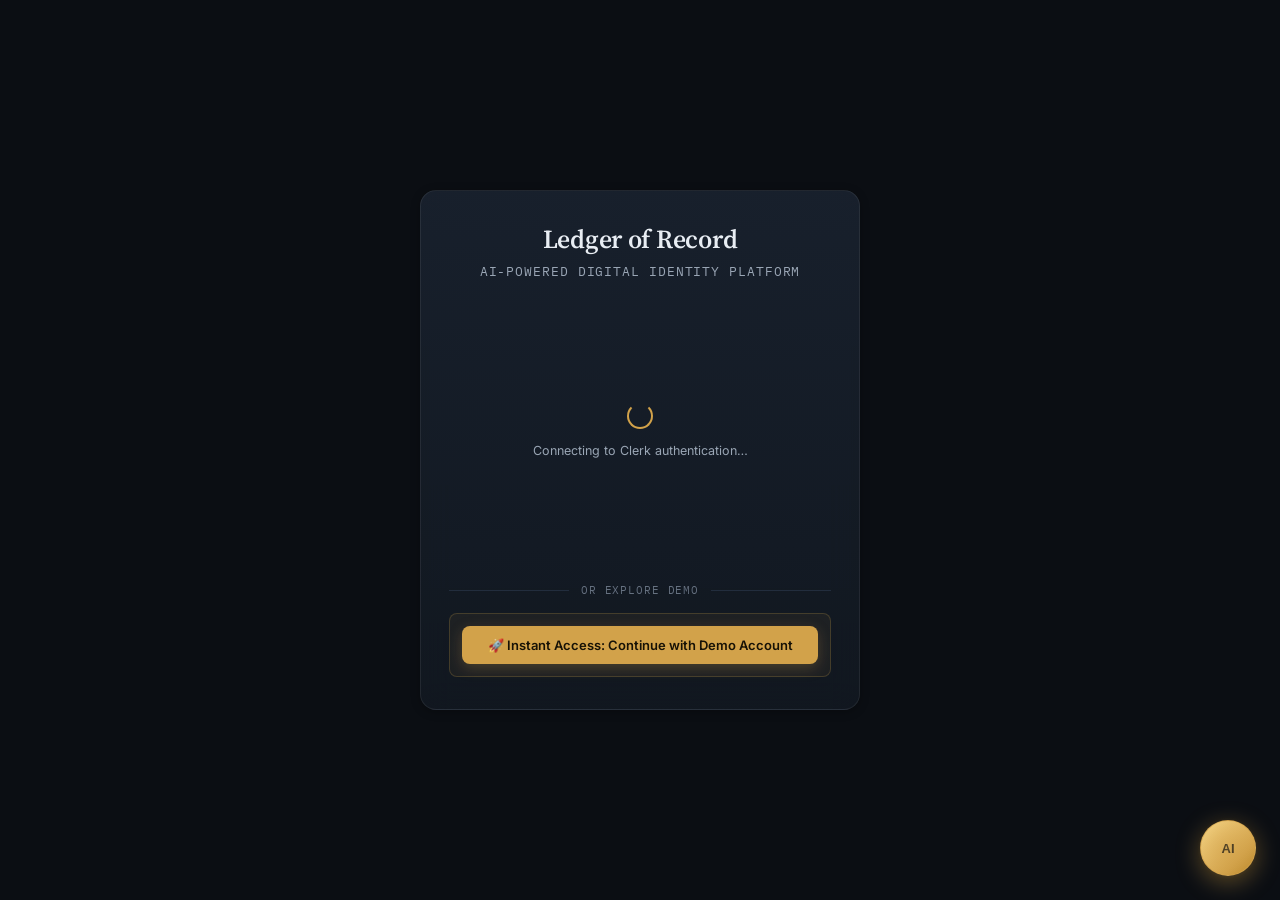
==== frontend/index.html @ 900d79c1 "perf: Preload Clerk script in head, add visible loading indicator, and prevent container wiping" ====
<!DOCTYPE html>
<html lang="en">
<head>
<meta charset="UTF-8" />
<meta name="viewport" content="width=device-width, initial-scale=1.0" />
<meta name="description" content="Ledger — AI-Powered Digital Identity Intelligence Platform" />
<meta name="theme-color" content="#0B0E13" />
<title>Ledger — Digital Identity Intelligence</title>
<link rel="stylesheet" href="style.css?v=2026_demo_account_v1" />


<link rel="preconnect" href="https://fonts.googleapis.com">

<link href="https://fonts.googleapis.com/css2?family=Source+Serif+4:ital,wght@0,500;0,600;1,500&family=Inter:wght@400;500;600&family=IBM+Plex+Mono:wght@400;500&display=swap" rel="stylesheet">
<script async crossorigin="anonymous" id="clerk-script" data-clerk-publishable-key="pk_test_c2hhcmluZy1yYWNlci01NzE1LmNsZXJrLmFjY291bnRzLmRldiQ" src="https://sharing-racer-5715.clerk.accounts.dev/npm/@clerk/clerk-js@5/dist/clerk.browser.js"></script>
</head>
<body>
<a href="#page-title" class="skip-link" style="position:absolute;left:-9999px;top:auto;width:1px;height:1px;overflow:hidden;">Skip to content</a>

<!-- Auth gate: shown by default until session is verified -->
<div id="auth-gate" class="auth-gate">
  <div class="auth-card" style="max-width:440px; width:100%; padding:32px 28px;">
    <h1 class="masthead-title" style="font-size:26px; margin:0 0 6px;">Ledger <span class="accent">of Record</span></h1>
    <div class="masthead-sub" style="margin-bottom:20px; font-size:13px; color:var(--text-secondary);">AI-Powered Digital Identity Platform</div>

    <!-- Primary Authentication: Clerk First -->
    <div id="clerk-sign-in" style="min-height:260px; width:100%; display:flex; align-items:center; justify-content:center;">
      <div id="clerk-loading-indicator" style="display:flex; flex-direction:column; align-items:center; justify-content:center; gap:12px; padding:30px 10px; color:var(--text-secondary); text-align:center;">
        <div style="width:26px; height:26px; border:2.5px solid var(--accent); border-top-color:transparent; border-radius:50%; animation:spin 0.8s linear infinite;"></div>
        <div style="font-size:12.5px; font-family:var(--font-sans); color:var(--text-secondary);">Connecting to Clerk authentication…</div>
      </div>
    </div>
    <div id="auth-setup-hint" class="auth-setup-hint" style="display:none;">
      Clerk isn't configured yet on the server. Add <code>CLERK_PUBLISHABLE_KEY</code> and
      <code>CLERK_SECRET_KEY</code> to your <code>.env</code> file, restart the server, and reload this page.
    </div>

    <!-- Secondary Option: Demo Account at Bottom -->
    <div class="demo-auth-divider" style="margin:20px 0 14px;"><span>OR EXPLORE DEMO</span></div>
    <div class="demo-auth-box" style="padding:12px; background:rgba(210,162,74,0.06); border:1px solid rgba(210,162,74,0.22); border-radius:8px;">
      <button id="demo-login-btn" class="primary demo-btn" style="width:100%; padding:10px; font-size:13px;">
        🚀 Instant Access: Continue with Demo Account
      </button>
    </div>
  </div>
</div>


<div class="app-shell" id="app-shell" style="display:none;">
  <aside class="sidebar">
    <div class="sidebar-brand">
      <div class="logo">L</div>
      <div>
        <div class="brand-name">Ledger</div>
        <div class="brand-sub">AI Identity</div>
      </div>
      <button class="sidebar-toggle" id="sidebar-toggle" aria-label="Toggle sidebar">Menu</button>
    </div>
    <div class="sidebar-user" id="sidebar-user">
      <img id="sidebar-avatar" class="sidebar-avatar" src="" alt="" />
      <div style="flex:1;min-width:0;">
        <div style="display:flex;align-items:center;gap:6px;">
          <div id="sidebar-name" class="sidebar-name">—</div>
          <span id="sidebar-demo-badge" class="pill-demo" style="display:none;">DEMO</span>
        </div>
        <div class="sidebar-email">—</div>
        <button id="sidebar-signout-btn" class="icon-btn" title="Sign out / Switch account" style="margin-top:6px;padding:3px 8px;font-size:11px;background:rgba(255,255,255,0.06);border:1px solid rgba(255,255,255,0.15);color:var(--text-secondary);border-radius:4px;cursor:pointer;">Sign Out</button>
      </div>
    </div>

    <nav class="sidebar-nav" role="navigation" aria-label="Primary">
      <a class="sidebar-item active" data-tab="premium-dashboard" role="button" tabindex="0" aria-current="page">
        <span class="icon" aria-hidden="true">[09]</span><span>Dashboard</span>
      </a>
      <a class="sidebar-item" data-tab="upload" role="button" tabindex="0">
        <span class="icon">[01]</span><span>Ingest Documents</span>
      </a>
      <a class="sidebar-item" data-tab="dashboard" role="button" tabindex="0">
        <span class="icon">[02]</span><span>Archive</span>
      </a>
      <a class="sidebar-item" data-tab="timeline" role="button" tabindex="0">
        <span class="icon">[03]</span><span>Timeline</span>
      </a>
      <a class="sidebar-item" data-tab="graph" role="button" tabindex="0">
        <span class="icon">[04]</span><span>Connections</span>
      </a>
      <a class="sidebar-item" data-tab="search" role="button" tabindex="0">
        <span class="icon">[05]</span><span>Retrieve</span>
      </a>
      <a class="sidebar-item" data-tab="career" role="button" tabindex="0">
        <span class="icon">[06]</span><span>Career Intelligence</span>
      </a>
      <a class="sidebar-item" data-tab="news" role="button" tabindex="0">
        <span class="icon">[07]</span><span>Tech Today</span>
      </a>
      <a class="sidebar-item" data-tab="hackathons" role="button" tabindex="0">
        <span class="icon">[10]</span><span>Hackathon Finder</span>
      </a>
      <a class="sidebar-item" data-tab="identity" role="button" tabindex="0">
        <span class="icon">[08]</span><span>My Identity</span>
      </a>
      <a class="sidebar-item" data-tab="resume" role="button" tabindex="0" style="background:rgba(210,162,74,0.12);border-color:rgba(210,162,74,0.35);">
        <span class="icon" style="color:var(--accent-strong);font-weight:700;">[11]</span><span style="font-weight:600;color:var(--accent-strong);">Resume Creator</span>
      </a>
      <a class="sidebar-item ai-sidebar-item" onclick="window.toggleAiWidget(event)" role="button" title="Open AI Copilot (Ctrl+/)">
        <span class="icon">[AI]</span><span>AI Copilot</span><span class="ai-badge-live">LIVE</span>
      </a>
    </nav>
  </aside>
  <div class="main-area">
    <header class="topbar">
      <div class="topbar-left">
        <button class="mobile-menu" id="mobile-menu">Menu</button>
        <h1 class="page-title" id="page-title">Dashboard</h1>
        <nav class="breadcrumbs" id="breadcrumbs"></nav>
      </div>
      <div class="topbar-right">
        <div class="search-box">
          <input type="text" id="global-search" placeholder="Search identity..." />
        </div>
        <button class="icon-btn" onclick="document.querySelector('[data-tab=\'resume\']').click()" title="Open Resume Creator" style="background:var(--accent-soft);border-color:var(--accent);color:var(--accent-strong);font-weight:600;">
          Resume Creator
        </button>
        <button class="icon-btn ai-topbar-pill" onclick="window.toggleAiWidget(event)" title="AI Copilot (Ctrl + /)">
          <span class="ai-indicator-dot small"></span> AI Copilot
        </button>
        <button class="icon-btn demo-reset-pill" id="demo-reset-btn" title="Reload clean sample data" style="display:none;background:rgba(210,162,74,0.12);border-color:rgba(210,162,74,0.35);color:var(--accent-strong);font-weight:600;">
          ⟳ Reload Sample Data
        </button>
        <button class="icon-btn" id="theme-toggle" aria-label="Toggle theme" title="Toggle theme">Theme</button>
        <button class="icon-btn" aria-label="Notifications">Alerts</button>
        <button id="switch-to-clerk-btn" class="icon-btn" title="Sign out of demo and show Clerk authentication" style="display:none;background:rgba(210,162,74,0.18);border:1px solid rgba(210,162,74,0.4);color:var(--accent-strong);font-weight:700;font-size:12px;padding:4px 10px;border-radius:6px;cursor:pointer;">🔑 Sign In with Clerk</button>
        <div class="user-mini" id="topbar-user">
          <img id="topbar-avatar" src="" alt="" />
          <span id="topbar-name"></span>
          <span id="topbar-demo-badge" class="pill-demo" style="display:none;">DEMO</span>
          <button id="topbar-signout-btn" class="icon-btn" title="Sign out / Switch account" style="margin-left:8px;padding:3px 8px;font-size:11px;background:rgba(255,255,255,0.06);border:1px solid rgba(255,255,255,0.15);color:var(--text-secondary);border-radius:4px;cursor:pointer;">Sign Out</button>
        </div>

      </div>
    </header>

  <header class="masthead">
    <div>
      <h1 class="masthead-title">Ledger <span class="accent">of Record</span></h1>
      <div class="masthead-sub">AI Digital Identity System — one archive, every credential connected</div>
    </div>
    <div class="header-right">
      <div class="record-count"><b id="doc-total">0</b>documents on file</div>
      <div class="user-badge" id="user-badge" style="display:none;">
        <img id="user-avatar" class="user-avatar" src="" alt="" />
        <div class="user-info">
          <div style="display:flex;align-items:center;gap:6px;">
            <div id="user-name" class="user-name"></div>
            <span id="header-demo-badge" class="pill-demo" style="display:none;">DEMO</span>
          </div>
          <button id="sign-out-btn" class="sign-out-btn">Sign out</button>
        </div>
      </div>

    </div>
  </header>

  <nav class="tabs">
    <button data-tab="upload" class="active">01 · Ingest</button>
    <button data-tab="dashboard">02 · Archive</button>
    <button data-tab="timeline">03 · Timeline</button>
    <button data-tab="graph">04 · Connections</button>
    <button data-tab="search">05 · Retrieve</button>
    <button data-tab="career">06 · Career</button>
    <button data-tab="news">07 · World Tech News</button>
    <button data-tab="identity">08 · My Identity</button>
    <button data-tab="premium-dashboard">09 · Dashboard</button>
    <button data-tab="hackathons">10 · Hackathon Finder</button>
    <button data-tab="resume">11 · Resume Creator</button>
  </nav>


  <!-- MODULE 1: INGESTION -->
  <section id="tab-upload" class="panel active">
    <div class="card" style="margin-bottom:18px;background:rgba(210,162,74,0.08);border:1px solid rgba(210,162,74,0.35);display:flex;justify-content:space-between;align-items:center;flex-wrap:wrap;gap:14px;">
      <div>
        <div style="font-weight:600;font-size:15px;color:var(--accent-strong);letter-spacing:0.02em;">Resume Creator</div>
        <div style="font-size:12.5px;color:var(--text-secondary);margin-top:2px;">Generate, preview, and download your ATS-compliant professional PDF resume grounded in your verified credentials.</div>
      </div>
      <div style="display:flex;gap:10px;flex-wrap:wrap;">
        <button class="primary" onclick="document.querySelector('[data-tab=\'resume\']').click()">Open Resume Creator</button>
        <a class="btn-secondary" href="/api/resume/download" download style="text-decoration:none;display:inline-flex;align-items:center;">Download Resume PDF</a>
      </div>
    </div>
    <div class="upload-grid">
      <div class="card">
        <label class="field-label">Upload a file</label>
        <div class="dropzone" id="dropzone">
          <div class="glyph">&#8628;</div>
          <div>Drop a certificate, resume, report, or letter here — or click to browse</div>
          <div class="hint">PDF · DOCX · TXT — categorized and indexed automatically</div>
        </div>
        <input type="file" id="file-input" style="display:none" multiple />
        <div class="field" style="margin-top:16px;">
          <label class="field-label">Date on the document (optional — improves the timeline)</label>
          <input type="text" id="upload-date" placeholder="e.g. 2024 or 2024-06" />
        </div>
        <div id="upload-log"></div>
      </div>
      <div class="card">
        <label class="field-label">Or add a link (portfolio / GitHub)</label>
        <div class="field" style="margin-top:10px;">
          <input type="url" id="link-url" placeholder="https://github.com/you/project" />
        </div>
        <div class="field">
          <label class="field-label">Label</label>
          <input type="text" id="link-label" placeholder="e.g. AI/ML Project Portfolio" />
        </div>
        <div class="field">
          <label class="field-label">Year</label>
          <input type="text" id="link-date" placeholder="2026" />
        </div>
        <button class="primary" id="link-submit">Add link</button>
      </div>
    </div>
  </section>

  <!-- MODULE 2: CATEGORIZED ARCHIVE -->
  <section id="tab-dashboard" class="panel">
    <div class="category-strip" id="category-strip"></div>
    <div class="doc-grid" id="doc-grid"></div>
  </section>

  <!-- MODULE 4: TIMELINE -->
  <section id="tab-timeline" class="panel">
    <div class="timeline" id="timeline"></div>
  </section>

  <!-- MODULE 3: RELATIONSHIP GRAPH -->
  <section id="tab-graph" class="panel">
    <canvas id="graph-canvas"></canvas>
    <div class="legend">
      <span><span class="dot" style="background:#d9a441"></span>Document</span>
      <span><span class="dot" style="background:#5b8cff"></span>Skill</span>
    </div>
  </section>

  <!-- MODULE 5: SMART RETRIEVAL -->
  <section id="tab-search" class="panel">
    <div class="search-bar">
      <input type="text" id="search-input" placeholder="Show my AI projects… show all certificates… latest resume…" />
      <button class="primary" id="search-btn">Search</button>
    </div>
    <div id="search-results" class="card"></div>
  </section>

  <!-- CAREER INTELLIGENCE ENGINE -->
  <section id="tab-career" class="panel">
    <div class="career-toolbar">
      <button class="primary" id="career-run-btn">Run career analysis</button>
      <span id="career-meta" class="career-meta"></span>
    </div>
    <div id="career-empty" class="empty-state">No career analysis yet — click "Run career analysis" above. This calls NVIDIA AI (Meta LLaMA 3.2) to analyze your archive and generate personalized career intelligence.</div>
    <div id="career-content" style="display:none;">

      <div class="card career-score-card">
        <div class="score-block">
          <div class="score-num" id="score-readiness">--</div>
          <div class="score-label">Career Readiness</div>
        </div>
        <div class="score-block">
          <div class="score-num" id="score-resume">--</div>
          <div class="score-label">Resume (ATS)</div>
        </div>
        <div class="score-block">
          <div class="score-num" id="score-portfolio">--</div>
          <div class="score-label">Portfolio</div>
        </div>
      </div>

      <h3 class="section-head">Career Matches</h3>
      <div id="career-matches" class="career-matches"></div>

      <h3 class="section-head">Skill Gap</h3>
      <div class="card" id="skill-gap"></div>

      <h3 class="section-head">Resume Review</h3>
      <div class="card" id="resume-review"></div>

      <h3 class="section-head">Future Timeline</h3>
      <div class="timeline" id="career-timeline"></div>

      <h3 class="section-head">AI Insights</h3>
      <div class="card" id="career-insights"></div>

      <h3 class="section-head">Match a Job Description</h3>
      <div class="card">
        <textarea id="job-desc-input" placeholder="Paste a job description here…" rows="5"></textarea>
        <button class="primary" id="job-match-btn" style="margin-top:10px;">Check match</button>
        <div id="job-match-result" style="margin-top:16px;"></div>
      </div>

      <h3 class="section-head">Career Copilot</h3>
      <div class="card">
        <div id="copilot-log" class="copilot-log"></div>
        <div class="search-bar" style="margin-top:12px;">
          <input type="text" id="copilot-input" placeholder="What career suits me best? What should I learn next?" />
          <button class="primary" id="copilot-send">Ask</button>
        </div>
      </div>

    </div>
  </section>

  <!-- WORLD TECH NEWS -->
  <section id="tab-news" class="panel">
    <div class="news-header">
      <div class="news-header-top">
        <span class="live-indicator"><span class="live-dot"></span>LIVE</span>
        <h2>Tech Today</h2>
        <span id="news-total" class="news-total">0 articles</span>
      </div>
      <div class="news-sub">Live intelligence from the rapidly evolving technology world</div>
      <div class="news-meta">
        <span id="news-last-updated" class="news-meta-item">Updated —</span>
        <span id="news-auto-status" class="news-meta-item">Auto-refresh ON</span>
        <button class="primary" id="news-refresh-btn"><span class="refresh-spinner" id="news-refresh-spinner" style="display:none;">⟳</span> Refresh</button>
      </div>
    </div>

    <div id="news-featured" class="card news-featured" style="display:none;">
      <div id="news-featured-content"></div>
    </div>

    <div class="card news-controls">
      <div class="search-bar">
        <input type="text" id="news-search" placeholder="Search tech news e.g. Machine Learning, Cybersecurity…" />
        <button class="primary" id="news-search-clear" style="display:none;">Clear</button>
        <button class="primary" id="news-search-btn">Search</button>
        <span id="news-results-count" class="news-meta-item" style="margin-left:8px;"></span>
      </div>
      <div class="category-strip" id="news-categories">
        <button class="category-chip active" data-cat="All">All</button>
        <button class="category-chip" data-cat="AI">AI</button>
        <button class="category-chip" data-cat="ML">Machine Learning</button>
        <button class="category-chip" data-cat="Cybersecurity">Cybersecurity</button>
        <button class="category-chip" data-cat="Programming">Programming</button>
        <button class="category-chip" data-cat="Cloud">Cloud</button>
        <button class="category-chip" data-cat="Robotics">Robotics</button>
        <button class="category-chip" data-cat="Space">Space</button>
        <button class="category-chip" data-cat="Semiconductor">Semiconductors</button>
        <button class="category-chip" data-cat="Emerging Technologies">Emerging Technologies</button>
      </div>
    </div>

    <div id="news-new-tech" class="card" style="display:none;">
      <h3>New Technologies & Innovations</h3>
      <div id="news-new-tech-content"></div>
    </div>

    <div id="news-personalized" class="card news-personalized" style="display:none;">
      <h3>Recommended for You</h3>
      <div id="news-personalized-content"></div>
    </div>

    <div id="news-evolution" class="card" style="display:none;">
      <h3>Latest Technology Developments</h3>
      <div id="news-evolution-content"></div>
    </div>

    <div id="news-status" class="empty-state" style="display:none;"></div>
    <div id="news-grid" class="doc-grid"></div>
    <div class="news-footer">
      <div>Sources: TechCrunch, Ars Technica, The Verge, and other configured feeds</div>
      <div>Articles link to their original publishers · Last synchronized: <span id="news-last-synced">—</span></div>
    </div>
  </section>

  <!-- MY IDENTITY DASHBOARD -->
  <section id="tab-identity" class="panel">
    <h2 class="section-head">My Identity</h2>
    <div id="identity-summary" class="card"></div>
    <div class="identity-stats" id="identity-stats"></div>
    <h3 class="section-head">Education</h3>
    <div id="identity-education" class="doc-grid"></div>
    <h3 class="section-head">Skills</h3>
    <div id="identity-skills" class="card"></div>
    <h3 class="section-head">Skill Evidence</h3>
    <div id="identity-skill-evidence"></div>
    <h3 class="section-head">Projects</h3>
    <div id="identity-projects" class="doc-grid"></div>
    <h3 class="section-head">Certifications</h3>
    <div id="identity-certifications" class="doc-grid"></div>
    <h3 class="section-head">Internships</h3>
    <div id="identity-internships" class="doc-grid"></div>
    <h3 class="section-head">Achievements</h3>
    <div id="identity-achievements" class="doc-grid"></div>
    <h3 class="section-head">Identity Connections</h3>
    <div id="identity-connections" class="card"></div>
  </section>

  <!-- PREMIUM DASHBOARD -->
  <section id="tab-premium-dashboard" class="panel">
    <div class="dash-header glass shimmer">
      <h1 id="dash-greeting" class="gradient-text">Good morning</h1>
      <p class="masthead-sub">Your digital identity, skills, achievements, and technology intelligence in one place.</p>
      <div class="dash-actions">
        <input type="text" id="dash-search" placeholder="Global search..." />
        <button class="primary" id="dash-create-resume" onclick="document.querySelector('[data-tab=\'resume\']').click()">Resume Creator</button>
        <button class="primary" id="dash-refresh">Refresh</button>
        <span id="dash-updated">Last updated —</span>
      </div>

    </div>

    <div id="dash-stats" class="stats-grid"></div>

    <div class="dash-grid">
      <div class="card">
        <h3 class="section-head">Digital Identity Overview</h3>
        <div id="dash-identity-overview"></div>
      </div>
      <div class="card">
        <h3 class="section-head">Skills Intelligence</h3>
        <div id="dash-skills"></div>
        <div id="dash-trending-skills" class="dash-trending-skills-panel" style="margin-top: 14px; border-top: 1px solid var(--border); padding-top: 12px;"></div>
      </div>

    </div>

    <div class="card dash-hackathons-section" style="border: 1px solid rgba(210,162,74,0.3); background: linear-gradient(135deg, rgba(210,162,74,0.04) 0%, rgba(19,26,35,0.95) 100%);">
      <div class="dash-section-header">
        <div>
          <h3 class="section-head" style="margin-bottom:2px; font-size:18px;">Hackathon Finder</h3>
          <p class="section-sub">Discover upcoming hackathons matched to your skills and projects.</p>
        </div>
        <div class="dash-section-actions">
          <span class="live-indicator"><span class="live-dot"></span>LIVE DATA</span>
          <button class="primary small-btn" id="dash-hackathons-view-all">View All Hackathons &rarr;</button>
        </div>
      </div>
      <div id="dash-hackathons-recommended" class="hackathons-grid"></div>
    </div>

    <div class="card">
      <h3 class="section-head">Document & Activity Timeline</h3>
      <div id="dash-timeline"></div>
    </div>

    <div class="card">
      <h3 class="section-head">Knowledge Network Preview</h3>
      <div id="dash-graph"></div>
      <button class="primary" id="dash-view-graph">View Full Graph</button>
    </div>

    <div class="card">
      <h3 class="section-head">Career Intelligence</h3>
      <div id="dash-insights"></div>
    </div>

    <div class="card">
      <h3 class="section-head">Tech Today</h3>
      <div class="news-controls">
        <input type="text" id="dash-news-search" placeholder="Search tech news..." />
        <div class="category-strip" id="dash-news-cats"></div>
        <button class="primary" id="dash-news-refresh">Refresh News</button>
        <span id="dash-news-updated"></span>
      </div>
      <div id="dash-news-personalized"></div>
      <div id="dash-news-grid" class="doc-grid"></div>
    </div>

    <div class="card">
      <h3 class="section-head">Quick Actions</h3>
      <div id="dash-quick-actions" class="quick-actions"></div>
    </div>

    <div class="card">
      <h3 class="section-head">Recent Documents</h3>
      <div id="dash-recent-docs" class="doc-grid"></div>
    </div>
  </section>

  <!-- HACKATHON FINDER EXPLORER -->
  <section id="tab-hackathons" class="panel">
    <div class="hackathon-header">
      <div class="hackathon-header-top">
        <div class="header-badge-title">
          <span class="live-indicator"><span class="live-dot"></span>LIVE DATA</span>
          <h2>Hackathon Finder</h2>
        </div>
        <div class="hackathon-meta">
          <span id="hackathon-last-updated" class="news-meta-item">Updated —</span>
          <button class="primary" id="hackathon-refresh-btn"><span class="refresh-spinner" id="hackathon-refresh-spinner" style="display:none;">(refresh)</span> Refresh</button>
        </div>
      </div>
      <div class="hackathon-sub">Discover worldwide and virtual hackathons matched directly to your verified skills, projects, and credentials.</div>
    </div>

    <!-- Featured Best Match Hero Card -->
    <div id="hackathon-best-match" class="hackathon-best-match-wrapper"></div>

    <!-- Filter & Search Controls -->
    <div class="card hackathon-controls">
      <div class="search-bar">
        <input type="text" id="hackathon-search-input" placeholder="Search hackathons by title, organizer, skills, technologies (e.g. AI, Python, AWS)..." />
        <button class="primary" id="hackathon-search-btn">Search</button>
        <button class="primary" id="hackathon-web-search-btn" title="Run real-time search across global web indexes" style="background: linear-gradient(135deg, #1e3c72 0%, #2a5298 100%); border-color: #3b82f6;">Search Live Web</button>
      </div>

      <div class="hackathon-filter-row">
        <div class="filter-group">
          <span class="filter-label">Mode:</span>
          <div class="filter-buttons" id="hackathon-mode-filters">
            <button class="category-chip active" data-mode="All">All</button>
            <button class="category-chip" data-mode="Online">Online</button>
            <button class="category-chip" data-mode="Offline">In-Person</button>
            <button class="category-chip" data-mode="Hybrid">Hybrid</button>
          </div>
        </div>

        <div class="filter-group">
          <span class="filter-label">Sort by:</span>
          <select id="hackathon-sort-select" class="filter-select">
            <option value="best_match">Best Match</option>
            <option value="closest_deadline">Closest Deadline</option>
            <option value="start_date">Start Date</option>
            <option value="prize">Prize Pool</option>
          </select>
        </div>

        <div class="filter-group">
          <span class="filter-label">Country/Region:</span>
          <select id="hackathon-country-select" class="filter-select">
            <option value="All">All Regions</option>
            <option value="Global">Global / Online</option>
            <option value="India">India</option>
            <option value="United States">United States</option>
          </select>
        </div>
      </div>

      <!-- Categories & Technologies Strip -->
      <div class="category-strip" id="hackathon-cat-chips">
        <button class="category-chip active" data-cat="All">All Categories</button>
        <button class="category-chip" data-cat="Trending" style="border-color: rgba(210,162,74,0.6); color: #e5b964;">Web Trending Today</button>
        <button class="category-chip" data-cat="AI">AI & Machine Learning</button>
        <button class="category-chip" data-cat="Python">Python</button>
        <button class="category-chip" data-cat="Cybersecurity">Cybersecurity</button>
        <button class="category-chip" data-cat="Web3">Web3 & Blockchain</button>
        <button class="category-chip" data-cat="Cloud">Cloud & DevOps</button>
        <button class="category-chip" data-cat="Mobile">Mobile & Apps</button>
        <button class="category-chip" data-cat="Design">Design & Gaming</button>
      </div>
    </div>

    <div class="results-meta-bar">
      <span id="hackathon-results-count" class="results-count">Loading hackathons...</span>
      <span id="hackathon-web-search-tag" class="pill pill-mode" style="display:none; background: rgba(59,130,246,0.15); color: #60a5fa; border: 1px solid rgba(59,130,246,0.3);">Live Web Search Results</span>
    </div>


    <!-- Hackathons Grid -->
    <div id="hackathon-grid" class="hackathons-grid"></div>
  </section>

  <!-- MODULE 11: RESUME CREATOR -->
  <section id="tab-resume" class="panel">
    <!-- Header Controls Toolbar -->
    <div class="resume-toolbar-card">
      <div class="resume-toolbar-left">
        <div class="resume-control-group">
          <label class="field-label" for="resume-target-select">Resume Target</label>
          <select id="resume-target-select" class="resume-select"></select>
        </div>
        <div class="resume-control-group">
          <label class="field-label" for="resume-template-select">Template Style</label>
          <select id="resume-template-select" class="resume-select"></select>
        </div>
      </div>
      <div class="resume-toolbar-actions">
        <button class="primary resume-btn-pulse" id="resume-download-btn">
          Download PDF
        </button>
        <a class="btn-secondary" id="resume-direct-download-link" href="/api/resume/download" download style="text-decoration:none;display:inline-flex;align-items:center;">
          Direct PDF Link
        </a>
        <button class="secondary" id="resume-save-btn">
          Save Draft
        </button>
        <button class="secondary" id="resume-refresh-btn" title="Re-sync with latest identity data">
          Re-Sync
        </button>
        <button class="secondary" id="resume-analyze-btn">
          ATS Quality
        </button>
        <span id="resume-save-status" class="resume-save-status">Synced</span>
      </div>
    </div>

    <!-- Main Split Layout -->
    <div class="resume-split-container">
      <!-- Left Column: Controls & Editor -->
      <div class="resume-editor-col">

        <!-- Skill Intelligence Panel -->
        <div class="card resume-card" id="resume-skill-intel-panel">
          <div class="card-header-flex">
            <div>
              <h3 class="section-head-sm">Skills detected from your Digital Identity</h3>
              <div class="text-muted-xs">Evidence-based extraction from uploaded documents and credentials</div>
            </div>
            <span class="badge-accent" id="resume-total-skills-badge">0 Skills</span>
          </div>
          <div class="skill-intel-stats">
            <div class="skill-intel-stat">
              <span class="stat-num" id="intel-verified-count">0</span>
              <span class="stat-lbl">Document Backed</span>
            </div>
            <div class="skill-intel-stat">
              <span class="stat-num" id="intel-categories-count">0</span>
              <span class="stat-lbl">Categories</span>
            </div>
            <div class="skill-intel-stat">
              <span class="stat-num" id="intel-recent-count">0</span>
              <span class="stat-lbl">Recently Detected</span>
            </div>
          </div>
          <div class="skill-intel-evidence-box">
            <div class="evidence-box-title">Document Evidence Breakdown</div>
            <div id="resume-skill-evidence-list" class="skill-evidence-scroll"></div>
          </div>
        </div>

        <!-- ATS Quality & Analysis Panel -->
        <div class="card resume-card" id="resume-quality-panel">
          <div class="card-header-flex">
            <div>
              <h3 class="section-head-sm">Resume Analysis & ATS Readiness</h3>
              <div class="text-muted-xs">Algorithmic evaluation of parseability, action verbs, and quantifiable impact</div>
            </div>
            <div class="ats-score-pill" id="ats-score-pill">
              <span id="ats-score-val">--</span> / 100
              <span class="ats-grade" id="ats-grade-val">Analyzing</span>
            </div>
          </div>
          <div id="resume-quality-checks" class="quality-checks-grid"></div>
          <div id="resume-quality-suggestions" class="quality-suggestions-list"></div>
        </div>

        <!-- Accordion / Section Form Editors -->
        <!-- 1. Personal Information -->
        <div class="card resume-card resume-section-card">
          <div class="resume-section-header" onclick="toggleResumeSection('sec-personal')">
            <div class="sec-title-wrap">
              <h4>Personal Information</h4>
              <span class="evidence-badge evidence-badge-profile">[Verified Profile & Docs]</span>
            </div>
            <span class="accordion-arrow" id="sec-arrow-sec-personal">v</span>
          </div>
          <div class="resume-section-body" id="sec-personal">
            <div class="form-grid-2">
              <div class="field">
                <label class="field-label">Full Name</label>
                <input type="text" id="res-name" placeholder="Harshan" />
              </div>
              <div class="field">
                <label class="field-label">Email Address</label>
                <input type="email" id="res-email" placeholder="harshan@example.com" />
              </div>
              <div class="field">
                <label class="field-label">Phone</label>
                <input type="text" id="res-phone" placeholder="+1 (555) 019-2834" />
              </div>
              <div class="field">
                <label class="field-label">Location</label>
                <input type="text" id="res-location" placeholder="City, Country" />
              </div>
              <div class="field">
                <label class="field-label">LinkedIn URL</label>
                <input type="url" id="res-linkedin" placeholder="https://linkedin.com/in/..." />
              </div>
              <div class="field">
                <label class="field-label">GitHub URL</label>
                <input type="url" id="res-github" placeholder="https://github.com/..." />
              </div>
              <div class="field" style="grid-column: 1 / -1;">
                <label class="field-label">Portfolio / Website</label>
                <input type="url" id="res-portfolio" placeholder="https://..." />
              </div>
            </div>
          </div>
        </div>

        <!-- 2. Professional Summary -->
        <div class="card resume-card resume-section-card">
          <div class="resume-section-header" onclick="toggleResumeSection('sec-summary')">
            <div class="sec-title-wrap">
              <h4>Professional Summary</h4>
              <span class="evidence-badge evidence-badge-verified">[Verified Data Grounded]</span>
            </div>
            <span class="accordion-arrow" id="sec-arrow-sec-summary">v</span>
          </div>
          <div class="resume-section-body" id="sec-summary">
            <div class="field">
              <div class="field-row-between">
                <label class="field-label">Concise Summary (Anti-Hallucinated)</label>
                <button class="btn-link-xs" id="res-regen-summary-btn">Regenerate from Identity</button>
              </div>
              <textarea id="res-summary" rows="3" placeholder="Concise, verified summary based on actual projects and skills..."></textarea>
            </div>
          </div>
        </div>

        <!-- 3. Education -->
        <div class="card resume-card resume-section-card">
          <div class="resume-section-header" onclick="toggleResumeSection('sec-education')">
            <div class="sec-title-wrap">
              <h4>Education</h4>
              <span class="evidence-badge evidence-badge-verified">[Academic Docs Extracted]</span>
            </div>
            <span class="accordion-arrow" id="sec-arrow-sec-education">v</span>
          </div>
          <div class="resume-section-body" id="sec-education">
            <div id="res-education-list"></div>
            <button class="secondary btn-sm" id="res-add-edu-btn" style="margin-top:8px;">+ Add Education</button>
          </div>
        </div>

        <!-- 4. Technical Skills -->
        <div class="card resume-card resume-section-card">
          <div class="resume-section-header" onclick="toggleResumeSection('sec-skills')">
            <div class="sec-title-wrap">
              <h4>Technical Skills (Categorized)</h4>
              <span class="evidence-badge evidence-badge-verified">[Document Verified]</span>
            </div>
            <span class="accordion-arrow" id="sec-arrow-sec-skills">v</span>
          </div>
          <div class="resume-section-body" id="sec-skills">
            <div class="text-muted-xs" style="margin-bottom:10px;">Only categories with actual verified skills are shown. You can add new skills or edit tags below.</div>
            <div id="res-skills-categorized"></div>
          </div>
        </div>

        <!-- 5. Projects -->
        <div class="card resume-card resume-section-card">
          <div class="resume-section-header" onclick="toggleResumeSection('sec-projects')">
            <div class="sec-title-wrap">
              <h4>Projects</h4>
              <span class="evidence-badge evidence-badge-verified">[Project Reports Extracted]</span>
            </div>
            <span class="accordion-arrow" id="sec-arrow-sec-projects">v</span>
          </div>
          <div class="resume-section-body" id="sec-projects">
            <div id="res-projects-list"></div>
            <button class="secondary btn-sm" id="res-add-project-btn" style="margin-top:8px;">+ Add Project</button>
          </div>
        </div>

        <!-- 6. Experience & Internships -->
        <div class="card resume-card resume-section-card">
          <div class="resume-section-header" onclick="toggleResumeSection('sec-experience')">
            <div class="sec-title-wrap">
              <h4>Experience & Internships</h4>
              <span class="evidence-badge evidence-badge-verified">[Offer Letters & Certificates]</span>
            </div>
            <span class="accordion-arrow" id="sec-arrow-sec-experience">v</span>
          </div>
          <div class="resume-section-body" id="sec-experience">
            <div id="res-experience-list"></div>
            <button class="secondary btn-sm" id="res-add-exp-btn" style="margin-top:8px;">+ Add Experience</button>
          </div>
        </div>

        <!-- 7. Certifications -->
        <div class="card resume-card resume-section-card">
          <div class="resume-section-header" onclick="toggleResumeSection('sec-certifications')">
            <div class="sec-title-wrap">
              <h4>Certifications</h4>
              <span class="evidence-badge evidence-badge-verified">[Verified Credentials]</span>
            </div>
            <span class="accordion-arrow" id="sec-arrow-sec-certifications">v</span>
          </div>
          <div class="resume-section-body" id="sec-certifications">
            <div id="res-certifications-list"></div>
            <button class="secondary btn-sm" id="res-add-cert-btn" style="margin-top:8px;">+ Add Certification</button>
          </div>
        </div>

        <!-- 8. Achievements -->
        <div class="card resume-card resume-section-card">
          <div class="resume-section-header" onclick="toggleResumeSection('sec-achievements')">
            <div class="sec-title-wrap">
              <h4>Achievements & Awards</h4>
              <span class="evidence-badge evidence-badge-verified">[Verified Hackathons]</span>
            </div>
            <span class="accordion-arrow" id="sec-arrow-sec-achievements">v</span>
          </div>
          <div class="resume-section-body" id="sec-achievements">
            <div id="res-achievements-list"></div>
            <button class="secondary btn-sm" id="res-add-ach-btn" style="margin-top:8px;">+ Add Achievement</button>
          </div>
        </div>

        <!-- 9. Languages -->
        <div class="card resume-card resume-section-card">
          <div class="resume-section-header" onclick="toggleResumeSection('sec-languages')">
            <div class="sec-title-wrap">
              <h4>Languages</h4>
            </div>
            <span class="accordion-arrow" id="sec-arrow-sec-languages">v</span>
          </div>
          <div class="resume-section-body" id="sec-languages">
            <div class="field">
              <label class="field-label">Languages (comma-separated)</label>
              <input type="text" id="res-languages-input" placeholder="English" />
            </div>
          </div>
        </div>

      </div>

      <!-- Right Column: Live Resume Preview -->
      <div class="resume-preview-col">
        <div class="preview-sticky-wrap">
          <div class="preview-toolbar">
            <div class="preview-title-wrap">
              <span class="preview-status-dot"></span>
              <span class="preview-label">Live Resume Preview</span>
              <span class="template-tag" id="preview-template-tag">Minimal Professional</span>
            </div>
            <div class="preview-zoom-actions">
              <button class="icon-btn-xs" id="preview-zoom-out" title="Zoom Out">-</button>
              <span id="preview-zoom-val">100%</span>
              <button class="icon-btn-xs" id="preview-zoom-in" title="Zoom In">+</button>
              <button class="primary btn-xs" id="preview-download-quick-btn">⬇ PDF</button>
            </div>
          </div>

          <!-- A4 Canvas Paper Container -->
          <div class="resume-viewport" id="resume-viewport">
            <div class="resume-paper template-minimal_professional" id="resume-paper">
              <!-- Content rendered reactively -->
            </div>
          </div>
        </div>
      </div>
    </div>
  </section>

  </div>
</div>


<!-- AI Copilot Floating Widget (Global across all pages) -->
<div id="ai-widget" class="ai-widget">
  <button id="ai-widget-toggle" class="ai-widget-btn" onclick="window.toggleAiWidget(event)" title="AI Identity Copilot (Ctrl + /)" aria-label="Open AI Identity Copilot">
    <span class="ai-btn-glow"></span>
    <span style="font-weight:700;font-size:13px;">AI</span>
  </button>
  <div id="ai-widget-panel" class="ai-widget-panel" role="dialog" aria-label="AI Assistant Panel">
    <!-- Header -->
    <div class="ai-widget-header">
      <div class="ai-widget-header-left">
        <span class="ai-indicator-dot"></span>
        <div>
          <div class="ai-widget-header-title">Identity Copilot</div>
          <div class="ai-widget-header-sub">Llama-3.2 11B Vision</div>
        </div>
      </div>
      <div class="ai-widget-header-actions">
        <button class="ai-header-btn" id="ai-widget-expand" onclick="window.toggleAiWidgetExpand(event)" title="Expand / Compact workbench">[+]</button>
        <button class="ai-header-btn" id="ai-widget-clear" onclick="window.clearAiWidgetChat(event)" title="Clear conversation">Clear</button>
        <button class="ai-header-btn ai-widget-close" id="ai-widget-close" onclick="window.toggleAiWidget(event)" title="Close window">X</button>
      </div>
    </div>

    <!-- Active Tab/Page Context Bar -->
    <div class="ai-widget-context-bar" id="ai-widget-context-bar">
      <div class="ai-context-left">
        <span id="ai-widget-page-label">Page: Dashboard</span>
      </div>
      <span class="ai-context-tag">Context-Aware</span>
    </div>

    <!-- Contextual Quick Action Chips -->
    <div class="ai-widget-chips" id="ai-widget-chips">
      <!-- Injected dynamically based on active page -->
    </div>

    <!-- Chat Message Log -->
    <div id="ai-widget-log" class="ai-widget-log copilot-log"></div>

    <!-- Footer Input -->
    <div class="ai-widget-footer">
      <div class="ai-input-wrap">
        <textarea id="ai-widget-input" rows="1" placeholder="Ask anything about skills, resume, hackathons, news…" onkeydown="window.handleAiInputKey(event)"></textarea>
        <button class="ai-send-btn" id="ai-widget-send" onclick="window.sendAiWidgetMessage()" title="Send question">Send</button>
      </div>
      <div class="ai-widget-hint">
        <span>Enter to send</span> • <span>Shift+Enter for newline</span> • <span>Ctrl+/ to toggle</span>
      </div>
    </div>
  </div>
</div>

<script>
// =========================================================================
// AI IDENTITY COPILOT — GLOBAL CONTROLLER (ALL PAGES & TABS)
// =========================================================================
window.aiActiveTab = "premium-dashboard";

// Contextual prompt chips per page
const AI_PAGE_PROMPTS = {
  "premium-dashboard": [
    "Summarize my verified skills",
    "What are my strongest career paths?",
    "How can I improve my digital identity?",
    "Show top matching hackathons"
  ],
  "dashboard": [
    "Overview of all documents in my archive",
    "Which credentials are most verified?",
    "What skills need additional evidence?"
  ],
  "upload": [
    "What document formats are supported?",
    "How does automatic credential extraction work?",
    "What certifications should I upload next?"
  ],
  "resume": [
    "How can I improve my ATS score?",
    "Tailor my resume for AI / ML Engineer",
    "Rewrite my project descriptions with metrics",
    "Which skills should I emphasize on my resume?"
  ],
  "hackathons": [
    "Which upcoming hackathon best matches my skills?",
    "Give me winning project ideas for hackathons",
    "What hackathons have deadlines this month?",
    "How should I pitch my project to hackathon judges?"
  ],
  "career": [
    "What skills am I missing for Senior roles?",
    "Create a 6-month skill development roadmap",
    "Which jobs best match my verified credentials?",
    "What salary expectations fit my profile?"
  ],
  "news": [
    "Summarize the top AI & tech breakthroughs today",
    "Which tech news topics are most relevant to my skills?",
    "How do current tech trends impact software engineering careers?"
  ],
  "identity": [
    "Export my verified digital identity summary",
    "What are my credential credibility scores?",
    "How can I share my verified skills with recruiters?"
  ],
  "timeline": [
    "Summarize my career timeline highlights",
    "What was my most impactful achievement year?"
  ],
  "graph": [
    "Explain the skill relationships in my knowledge graph",
    "Which skills are hubs in my network?"
  ],
  "search": [
    "Find all documents containing Python or Machine Learning",
    "Search credentials related to Cloud and AWS"
  ]
};

// Markdown formatter
window.renderAiMarkdown = function(text) {
  if (!text) return "";
  let html = text
    .replace(/&/g, "&amp;")
    .replace(/</g, "&lt;")
    .replace(/>/g, "&gt;");

  // Bold
  html = html.replace(/\*\*(.*?)\*\*/g, "<b>$1</b>");
  // Italic
  html = html.replace(/\*(.*?)\*/g, "<i>$1</i>");
  // Inline Code
  html = html.replace(/`([^`]+)`/g, "<code>$1</code>");
  // Links
  html = html.replace(/\[([^\]]+)\]\((https?:\/\/[^\s)]+)\)/g, '<a href="$2" target="_blank" rel="noopener noreferrer">$1</a>');

  // Bullet points
  const lines = html.split("\n");
  let inList = false;
  let out = [];

  for (let line of lines) {
    const trimmed = line.trim();
    if (trimmed.startsWith("• ") || trimmed.startsWith("- ") || trimmed.startsWith("* ")) {
      if (!inList) {
        out.push("<ul>");
        inList = true;
      }
      out.push("<li>" + trimmed.substring(2) + "</li>");
    } else if (/^\d+\.\s/.test(trimmed)) {
      if (!inList) {
        out.push("<ol>");
        inList = "ol";
      }
      out.push("<li>" + trimmed.replace(/^\d+\.\s/, "") + "</li>");
    } else {
      if (inList) {
        out.push(inList === "ol" ? "</ol>" : "</ul>");
        inList = false;
      }
      out.push(line);
    }
  }
  if (inList) {
    out.push(inList === "ol" ? "</ol>" : "</ul>");
  }

  return out.join("\n").replace(/\n\n+/g, "<br><br>").replace(/\n/g, "<br>");
};

// Toggle Open/Close
window.toggleAiWidget = function(event) {
  if (event) {
    event.preventDefault();
    event.stopPropagation();
  }
  const panel = document.getElementById("ai-widget-panel");
  const input = document.getElementById("ai-widget-input");
  const log = document.getElementById("ai-widget-log");
  if (!panel) return;

  const isVisible = panel.classList.contains("open") || panel.style.display === "flex";
  if (isVisible) {
    panel.classList.remove("open");
    panel.style.display = "none";
  } else {
    panel.classList.add("open");
    panel.style.display = "flex";
    window.updateAiWidgetContext(window.aiActiveTab || "premium-dashboard");
    if (log && log.children.length === 0) {
      window.appendAiChatMessage("assistant", "Hello! I'm your **Digital Identity Copilot** powered by NVIDIA NIM (`meta/llama-3.2-11b-vision-instruct`).\n\nI have real-time access to your verified credentials, skills, resume profile, and upcoming hackathons. How can I help you today?");
    }
    setTimeout(function() {
      if (input) {
        input.focus();
        input.selectionStart = input.selectionEnd = input.value.length;
      }
    }, 120);
  }
};

// Toggle Wide Workbench View
window.toggleAiWidgetExpand = function(event) {
  if (event) {
    event.preventDefault();
    event.stopPropagation();
  }
  const panel = document.getElementById("ai-widget-panel");
  const btn = document.getElementById("ai-widget-expand");
  if (!panel) return;
  const isExp = panel.classList.toggle("expanded");
  if (btn) btn.textContent = isExp ? "[-]" : "[+]";
  if (btn) btn.title = isExp ? "Compact view" : "Expand view";
};

// Clear Chat Log
window.clearAiWidgetChat = function(event) {
  if (event) {
    event.preventDefault();
    event.stopPropagation();
  }
  const log = document.getElementById("ai-widget-log");
  if (log) {
    log.innerHTML = "";
    window.appendAiChatMessage("assistant", "Chat history cleared. Ready for your questions across any page or document in your archive.");
  }
};

// Update active page context & chips
window.updateAiWidgetContext = function(tabName) {
  window.aiActiveTab = tabName || "premium-dashboard";
  const labelEl = document.getElementById("ai-widget-page-label");
  const chipsEl = document.getElementById("ai-widget-chips");
  
  const pageNameMap = {
    "premium-dashboard": "Dashboard",
    "dashboard": "Archive & Documents",
    "upload": "Ingestion",
    "resume": "Resume Creator",
    "hackathons": "Hackathon Finder",
    "career": "Career Intelligence",
    "news": "Tech Today (News)",
    "identity": "My Identity",
    "timeline": "Timeline",
    "graph": "Knowledge Graph",
    "search": "Retrieval Search"
  };

  const friendlyName = pageNameMap[tabName] || "Dashboard";
  if (labelEl) {
    labelEl.textContent = "Page: " + friendlyName;
  }

  if (chipsEl) {
    const prompts = AI_PAGE_PROMPTS[tabName] || AI_PAGE_PROMPTS["premium-dashboard"];
    chipsEl.innerHTML = prompts.map(p => {
      const escaped = p.replace(/"/g, '&quot;');
      return `<button type="button" class="ai-chip" onclick="window.sendAiWidgetChip('${escaped}')">${p}</button>`;
    }).join("");
  }
};

// Send from Chip
window.sendAiWidgetChip = function(text) {
  const input = document.getElementById("ai-widget-input");
  if (input) input.value = text;
  window.sendAiWidgetMessage();
};

// Append Chat Message
window.appendAiChatMessage = function(role, rawContent) {
  const log = document.getElementById("ai-widget-log");
  if (!log) return null;

  const msg = document.createElement("div");
  msg.className = `copilot-msg ${role === "user" ? "user" : "bot"}`;

  if (role === "user") {
    msg.textContent = rawContent;
  } else {
    msg.innerHTML = window.renderAiMarkdown(rawContent);

    // Add footer with copy button
    const footer = document.createElement("div");
    footer.className = "copilot-msg-footer";
    const timeStr = new Date().toLocaleTimeString([], { hour: '2-digit', minute: '2-digit' });
    footer.innerHTML = `<span>${timeStr} • AI Copilot</span><button type="button" class="copilot-copy-btn" title="Copy response">Copy</button>`;
    
    footer.querySelector(".copilot-copy-btn").addEventListener("click", function(e) {
      e.stopPropagation();
      navigator.clipboard.writeText(rawContent).then(() => {
        this.textContent = "Copied!";
        setTimeout(() => this.textContent = "Copy", 2000);
      });
    });
    msg.appendChild(footer);
  }

  log.appendChild(msg);
  log.scrollTop = log.scrollHeight;
  return msg;
};

// Send Message
window.sendAiWidgetMessage = async function() {
  const input = document.getElementById("ai-widget-input");
  const log = document.getElementById("ai-widget-log");
  const sendBtn = document.getElementById("ai-widget-send");
  if (!input || !log) return;
  const text = input.value.trim();
  if (!text) return;

  input.value = "";
  input.style.height = "38px";

  // User message
  window.appendAiChatMessage("user", text);

  // Bot thinking indicator
  const thinking = document.createElement("div");
  thinking.className = "copilot-msg bot";
  thinking.innerHTML = `<span class="ai-typing-indicator"><span></span><span></span><span></span></span> <span style="font-size:12px;color:#94a3b8;margin-left:4px;">Thinking with Llama-3.2…</span>`;
  log.appendChild(thinking);
  log.scrollTop = log.scrollHeight;

  if (sendBtn) sendBtn.disabled = true;
  input.disabled = true;

  try {
    const form = new FormData();
    // Context-enrich question with active page
    const contextPrefix = window.aiActiveTab ? `[Current Page: ${window.aiActiveTab}] ` : "";
    form.append("question", contextPrefix + text);

    const fetcher = typeof window.apiFetch === "function" ? window.apiFetch : fetch;
    const res = await fetcher("/api/career/copilot", { method: "POST", body: form });
    const data = await res.json();
    if (!res.ok) throw new Error(data.detail || res.statusText);

    thinking.remove();
    window.appendAiChatMessage("assistant", data.answer || "No response received from Copilot.");
  } catch (err) {
    thinking.remove();
    const errBubble = document.createElement("div");
    errBubble.className = "copilot-msg bot";
    errBubble.innerHTML = `AI assistant temporarily unavailable. <button class="primary" style="padding:2px 8px;font-size:11px;margin-left:6px;cursor:pointer;" onclick="window.sendAiWidgetChip(${JSON.stringify(text)})">Retry</button>`;
    log.appendChild(errBubble);
  } finally {
    if (sendBtn) sendBtn.disabled = false;
    input.disabled = false;
    input.focus();
    log.scrollTop = log.scrollHeight;
  }
};

// Handle Input Keypress (Enter vs Shift+Enter)
window.handleAiInputKey = function(e) {
  const input = e.target;
  // Auto-resize height
  setTimeout(() => {
    input.style.height = "auto";
    input.style.height = Math.min(120, Math.max(38, input.scrollHeight)) + "px";
  }, 0);

  if (e.key === "Enter" && !e.shiftKey) {
    e.preventDefault();
    window.sendAiWidgetMessage();
  }
};

// Close when clicking outside
document.addEventListener("click", function(e) {
  const widget = document.getElementById("ai-widget");
  const panel = document.getElementById("ai-widget-panel");
  if (!widget || !panel) return;
  // Ignore clicks on topbar / sidebar AI triggers
  if (e.target.closest && (e.target.closest(".ai-topbar-pill") || e.target.closest(".ai-sidebar-item"))) return;
  if ((panel.classList.contains("open") || panel.style.display === "flex") && !widget.contains(e.target)) {
    panel.classList.remove("open");
    panel.style.display = "none";
  }
});

// Global Keyboard Shortcuts (Ctrl+/ or Cmd+/ to toggle, Escape to close)
window.addEventListener("keydown", function(e) {
  if ((e.ctrlKey || e.metaKey) && e.key === "/") {
    e.preventDefault();
    window.toggleAiWidget(e);
  } else if (e.key === "Escape") {
    const panel = document.getElementById("ai-widget-panel");
    if (panel && (panel.classList.contains("open") || panel.style.display === "flex")) {
      panel.classList.remove("open");
      panel.style.display = "none";
    }
  }
});

// Initialize context chips right away
document.addEventListener("DOMContentLoaded", function() {
  window.updateAiWidgetContext(window.aiActiveTab || "premium-dashboard");
});
</script>

<script src="app.js?v=2026_clerk_fast_v10"></script>


</body>
</html>
---- frontend/style.css ----
/* ==========================================================================
   Ledger — Digital Identity Intelligence Platform
   Premium visual system v2 — calm / premium / intelligent / dark / fast
   Preserves all existing IDs + classes. Visual-only enhancement.
   ========================================================================== */

/* ---------- 1. GLOBAL VISUAL SYSTEM ---------- */
:root {
  --background: #0B0E13;
  --background-secondary: #0F141B;
  --surface: #131A23;
  --surface-elevated: #18202C;
  --surface-hover: #1E2836;
  --border: #222D3D;
  --border-hover: #334155;
  --text-primary: #E8EDF3;
  --text-secondary: #9AA6B5;
  --text-muted: #667180;
  --accent: #D2A24A;
  --accent-soft: rgba(210,162,74,0.12);
  --accent-strong: #E6B95C;
  --accent-secondary: #6E8CA8;
  --success: #3A9B6A;
  --warning: #C99A3A;
  --danger: #C45B5B;
  --shadow: 0 8px 28px rgba(0,0,0,0.38);
  --shadow-sm: 0 2px 10px rgba(0,0,0,0.28);
  --radius: 10px;
  --radius-sm: 6px;
  --radius-lg: 16px;
  --ease: cubic-bezier(0.22, 1, 0.36, 1);
  --dur-fast: 180ms;
  --dur-med: 240ms;

  /* Legacy aliases — keep old code working */
  --ink: var(--background);
  --paper: var(--text-primary);
  --paper-dim: var(--background-secondary);
  --gold: var(--accent);
  --gold-bright: var(--accent-strong);
  --line: var(--border);
  --slate: var(--text-secondary);
  --good: var(--success);
  --font-display: "Source Serif 4", Georgia, "Times New Roman", serif;
  --font-mono: "IBM Plex Mono", "SFMono-Regular", Consolas, monospace;
  --font-body: "Inter", -apple-system, BlinkMacSystemFont, "Segoe UI", sans-serif;
}

body.light {
  --background: #F4F1E9;
  --background-secondary: #EDE9DD;
  --surface: #FFFFFF;
  --surface-elevated: #FFFFFF;
  --surface-hover: #F1EDE1;
  --border: #DDD5C2;
  --border-hover: #C4B998;
  --text-primary: #14181F;
  --text-secondary: #4D5560;
  --text-muted: #7D8792;
  --accent-soft: rgba(184,134,63,0.12);
  --shadow: 0 8px 24px rgba(20,24,31,0.10);
  --shadow-sm: 0 2px 8px rgba(20,24,31,0.08);
}

* { box-sizing: border-box; }
html { scroll-behavior: smooth; }
body {
  margin: 0;
  background: var(--background);
  color: var(--text-primary);
  font-family: var(--font-body);
  font-size: 14px;
  line-height: 1.55;
  min-height: 100vh;
  -webkit-font-smoothing: antialiased;
  overflow-x: hidden;
}

/* ---------- 2. BACKGROUND SYSTEM (layered, subtle) ---------- */
body::before {
  content: "";
  position: fixed;
  inset: 0;
  z-index: -2;
  background:
    radial-gradient(900px 500px at 18% -5%, rgba(210,162,74,0.055), transparent 60%),
    radial-gradient(1000px 600px at 85% 15%, rgba(110,140,168,0.05), transparent 60%),
    radial-gradient(800px 600px at 50% 110%, rgba(210,162,74,0.03), transparent 60%),
    var(--background);
}
body::after {
  content: "";
  position: fixed;
  inset: 0;
  z-index: -1;
  pointer-events: none;
  opacity: 0.5;
  background-image:
    linear-gradient(rgba(255,255,255,0.018) 1px, transparent 1px),
    linear-gradient(90deg, rgba(255,255,255,0.018) 1px, transparent 1px);
  background-size: 44px 44px;
  mask-image: radial-gradient(ellipse 90% 70% at 50% 0%, black 30%, transparent 75%);
  -webkit-mask-image: radial-gradient(ellipse 90% 70% at 50% 0%, black 30%, transparent 75%);
}
body.light::after { opacity: 0.35; }

/* ---------- 3. AMBIENT MOTION (barely noticeable) ---------- */
@keyframes ambient-drift {
  0% { transform: translate3d(0,0,0); opacity: 0.5; }
  50% { transform: translate3d(12px,8px,0); opacity: 0.62; }
  100% { transform: translate3d(0,0,0); opacity: 0.5; }
}
@media (prefers-reduced-motion: no-preference) {
  body::after { animation: ambient-drift 42s ease-in-out infinite; }
}

/* ---------- Typography hierarchy ---------- */
h1, h2, h3, h4 { line-height: 1.25; letter-spacing: -0.01em; }
.masthead-title, .page-title, #dash-greeting {
  font-family: var(--font-display);
  font-weight: 600;
}
.section-head {
  font-family: var(--font-display);
  font-size: 18px;
  font-weight: 500;
  color: var(--text-primary);
  margin: 28px 0 12px;
  letter-spacing: 0.01em;
}
.masthead-sub, .news-sub, .career-meta, .brand-sub {
  font-family: var(--font-mono);
  font-size: 11.5px;
  letter-spacing: 0.07em;
  text-transform: uppercase;
  color: var(--text-muted);
}
.meta, .news-meta-item, .news-total, #dash-updated, #dash-news-updated {
  font-family: var(--font-mono);
  font-size: 11px;
  color: var(--text-muted);
}

/* ---------- Layout shell ---------- */
.app-shell {
  display: flex;
  min-height: 100vh;
  max-width: none;
  margin: 0;
  padding: 0;
}

/* ---------- 8. SIDEBAR ---------- */
.sidebar {
  width: 248px;
  flex-shrink: 0;
  position: sticky;
  top: 0;
  height: 100vh;
  display: flex;
  flex-direction: column;
  gap: 16px;
  padding: 20px 12px;
  background: rgba(15,20,27,0.82);
  backdrop-filter: blur(14px) saturate(130%);
  -webkit-backdrop-filter: blur(14px) saturate(130%);
  border-right: 1px solid var(--border);
  transition: width var(--dur-med) var(--ease), transform var(--dur-med) var(--ease);
  z-index: 40;
}
.sidebar-brand { display: flex; align-items: center; gap: 10px; padding: 2px 8px; }
.sidebar-brand .logo {
  width: 34px; height: 34px; border-radius: 9px; flex-shrink: 0;
  background: linear-gradient(135deg, var(--accent-strong), var(--accent));
  color: #14100A; display: flex; align-items: center; justify-content: center;
  font-weight: 700; font-size: 17px; font-family: var(--font-display);
}
.brand-name { font-weight: 650; font-size: 15px; }
.brand-sub { font-size: 10.5px; color: var(--text-muted); font-family: var(--font-mono); letter-spacing: 0.06em; text-transform: uppercase; }
.sidebar-toggle, .mobile-menu {
  margin-left: auto; background: transparent; border: 1px solid var(--border);
  color: var(--text-secondary); border-radius: var(--radius-sm);
  width: 30px; height: 30px; cursor: pointer; font-size: 14px;
  transition: border-color var(--dur-fast) var(--ease), color var(--dur-fast) var(--ease);
}
.sidebar-toggle:hover, .mobile-menu:hover { border-color: var(--border-hover); color: var(--text-primary); }
.sidebar-user {
  display: flex; gap: 10px; align-items: center;
  padding: 10px; border-radius: var(--radius);
  background: var(--surface); border: 1px solid var(--border);
}
.sidebar-avatar { width: 34px; height: 34px; border-radius: 50%; object-fit: cover; background: var(--surface-elevated); }
.sidebar-name { font-size: 13px; font-weight: 600; }
.sidebar-email { font-size: 11px; color: var(--text-muted); font-family: var(--font-mono); }
.sidebar-nav { display: flex; flex-direction: column; gap: 3px; }
.sidebar-item {
  position: relative; display: flex; align-items: center; gap: 10px;
  padding: 9px 12px; border-radius: 8px; cursor: pointer;
  color: var(--text-secondary); text-decoration: none; font-size: 13.5px; font-weight: 500;
  border: 1px solid transparent; white-space: nowrap;
  transition: background var(--dur-fast) var(--ease), color var(--dur-fast) var(--ease), border-color var(--dur-fast) var(--ease), transform var(--dur-fast) var(--ease);
}
.sidebar-item .icon {
  width: 20px; text-align: center; font-size: 13px; opacity: 0.8;
  transition: transform var(--dur-fast) var(--ease);
}
.sidebar-item:hover { background: var(--surface-hover); color: var(--text-primary); }
.sidebar-item:hover .icon { transform: translateX(2px); }
.sidebar-item.active {
  background: var(--accent-soft);
  color: var(--accent-strong);
  border-color: rgba(210,162,74,0.22);
}
.sidebar-item.active::before {
  content: ""; position: absolute; left: -12px; top: 8px; bottom: 8px; width: 3px;
  border-radius: 3px; background: var(--accent);
}
body.collapsed-nav .sidebar { width: 72px; }
body.collapsed-nav .sidebar .brand-name,
body.collapsed-nav .sidebar .brand-sub,
body.collapsed-nav .sidebar .sidebar-user div,
body.collapsed-nav .sidebar-item span:last-child { display: none; }

.main-area { flex: 1; min-width: 0; display: flex; flex-direction: column; padding: 0 28px 90px; max-width: 1160px; margin: 0 auto; width: 100%; }

/* ---------- 9. TOP NAVIGATION ---------- */
.topbar {
  position: sticky; top: 0; z-index: 30;
  display: flex; justify-content: space-between; align-items: center; gap: 16px;
  padding: 14px 0; margin: 0;
  background: rgba(11,14,19,0.72);
  backdrop-filter: blur(14px) saturate(140%);
  -webkit-backdrop-filter: blur(14px) saturate(140%);
  border-bottom: 1px solid transparent;
  transition: border-color var(--dur-fast) var(--ease), box-shadow var(--dur-fast) var(--ease);
}
.topbar.scrolled { border-bottom-color: var(--border); box-shadow: 0 6px 20px rgba(0,0,0,0.28); }
.topbar-left { display: flex; align-items: center; gap: 12px; min-width: 0; }
.page-title { margin: 0; font-size: 22px; font-weight: 600; white-space: nowrap; }
.breadcrumbs { font-family: var(--font-mono); font-size: 11px; color: var(--text-muted); }
.topbar-right { display: flex; align-items: center; gap: 10px; }
.search-box input, #global-search {
  background: var(--surface); border: 1px solid var(--border);
  color: var(--text-primary); padding: 8px 12px; border-radius: 8px;
  font-size: 13px; min-width: 200px;
  transition: border-color var(--dur-fast) var(--ease), box-shadow var(--dur-fast) var(--ease), background var(--dur-fast) var(--ease);
}
.search-box input:focus, #global-search:focus {
  outline: none; border-color: var(--accent); background: var(--surface-elevated);
  box-shadow: 0 0 0 3px var(--accent-soft);
}
.icon-btn {
  background: var(--surface); border: 1px solid var(--border); color: var(--text-secondary);
  border-radius: 8px; padding: 7px 12px; font-size: 12px; font-family: var(--font-mono);
  cursor: pointer; transition: all var(--dur-fast) var(--ease);
}
.icon-btn:hover { color: var(--text-primary); border-color: var(--border-hover); background: var(--surface-hover); }
.icon-btn:active { transform: scale(0.97); }
.user-mini { display: flex; align-items: center; gap: 8px; font-size: 13px; }
.user-mini img, #topbar-avatar { width: 28px; height: 28px; border-radius: 50%; object-fit: cover; background: var(--surface-elevated); }

/* Legacy masthead + tabs kept but visually quiet */
header.masthead { display: none; }
nav.tabs { display: none; }

/* ---------- 4. PAGE TRANSITIONS ---------- */
.panel { display: none; padding-top: 22px; }
.panel.active { display: block; animation: panel-in var(--dur-med) var(--ease); }
@keyframes panel-in { from { opacity: 0; transform: translateY(6px); } to { opacity: 1; transform: none; } }

/* ---------- 5. DASHBOARD ENTRANCE ---------- */
.reveal { opacity: 0; transform: translateY(12px); transition: opacity 260ms var(--ease), transform 260ms var(--ease); }
.reveal.visible { opacity: 1; transform: none; }

/* ---------- 6. CARD DESIGN (unified) ---------- */
.card, .match-card, .auth-card {
  background: linear-gradient(180deg, var(--surface-elevated), var(--surface));
  border: 1px solid var(--border);
  border-radius: var(--radius);
  padding: 20px;
  box-shadow: var(--shadow-sm);
  transition: transform var(--dur-fast) var(--ease), box-shadow var(--dur-fast) var(--ease), border-color var(--dur-fast) var(--ease), background var(--dur-fast) var(--ease);
}
.card:hover { border-color: var(--border-hover); }
.doc-grid .card:hover, .match-card:hover { transform: translateY(-2px); box-shadow: var(--shadow); }

/* ---------- 7. GLASS (selective) ---------- */
.glass, .dash-header, .ai-widget-panel, .auth-gate .auth-card {
  background: linear-gradient(180deg, rgba(30,40,54,0.72), rgba(19,26,35,0.78));
  backdrop-filter: blur(16px) saturate(140%);
  -webkit-backdrop-filter: blur(16px) saturate(140%);
  border: 1px solid rgba(255,255,255,0.07);
}
body.light .glass, body.light .dash-header { background: rgba(255,255,255,0.72); }

/* ---------- 10. BUTTON SYSTEM ---------- */
button.primary, .btn-primary, #dash-refresh, #dash-view-graph, #dash-news-refresh {
  background: var(--accent); color: #171206; border: 1px solid transparent;
  font-weight: 600; padding: 9px 16px; border-radius: 8px; cursor: pointer; font-size: 13.5px;
  font-family: var(--font-body); display: inline-flex; align-items: center; gap: 8px;
  transition: filter var(--dur-fast) var(--ease), transform 100ms var(--ease), box-shadow var(--dur-fast) var(--ease);
}
button.primary:hover, .btn-primary:hover { filter: brightness(1.07); box-shadow: 0 4px 14px rgba(210,162,74,0.28); }
button.primary:active, .btn-primary:active { transform: scale(0.97); }
button.primary:disabled { opacity: 0.55; cursor: wait; transform: none; }
.btn-secondary {
  background: var(--surface-elevated); color: var(--text-primary);
  border: 1px solid var(--border); padding: 9px 16px; border-radius: 8px; cursor: pointer; font-size: 13px;
  transition: all var(--dur-fast) var(--ease);
}
.btn-secondary:hover { background: var(--surface-hover); border-color: var(--border-hover); }
.btn-ghost { background: transparent; border: 1px solid transparent; color: var(--text-secondary); padding: 8px 12px; border-radius: 8px; cursor: pointer; }
.btn-ghost:hover { color: var(--text-primary); background: var(--surface-hover); }
.btn-danger, .remove-btn {
  background: transparent; border: 1px solid var(--border); color: var(--text-secondary);
  border-radius: 7px; padding: 5px 10px; font-family: var(--font-mono); font-size: 10.5px;
  text-transform: uppercase; letter-spacing: 0.05em; cursor: pointer;
  transition: all var(--dur-fast) var(--ease);
}
.btn-danger:hover, .remove-btn:hover { color: var(--danger); border-color: var(--danger); background: rgba(196,91,91,0.08); }

/* ---------- Forms ---------- */
input[type=text], input[type=url], input[type=password], textarea, select {
  width: 100%; background: var(--surface); border: 1px solid var(--border);
  color: var(--text-primary); padding: 10px 12px; border-radius: 8px;
  font-family: var(--font-body); font-size: 13.5px;
  transition: border-color var(--dur-fast) var(--ease), box-shadow var(--dur-fast) var(--ease), background var(--dur-fast) var(--ease);
}
input:focus, textarea:focus, select:focus {
  outline: none; border-color: var(--accent); background: var(--surface-elevated);
  box-shadow: 0 0 0 3px var(--accent-soft);
}
label.field-label { font-family: var(--font-mono); font-size: 10.5px; text-transform: uppercase; letter-spacing: 0.07em; color: var(--text-muted); }
.field { margin-bottom: 14px; }
:focus-visible { outline: 2px solid var(--accent); outline-offset: 2px; border-radius: 4px; }

/* ---------- Upload ---------- */
.upload-grid { display: grid; grid-template-columns: 1.1fr 0.9fr; gap: 18px; }
@media (max-width: 880px) { .upload-grid { grid-template-columns: 1fr; } }
.dropzone {
  border: 1px dashed var(--border-hover); border-radius: var(--radius);
  padding: 38px 22px; text-align: center; cursor: pointer;
  background: var(--surface); color: var(--text-secondary);
  transition: all var(--dur-fast) var(--ease);
}
.dropzone:hover, .dropzone.drag {
  border-color: var(--accent); background: var(--accent-soft); color: var(--text-primary);
  transform: scale(0.995);
}
.dropzone .glyph { font-size: 24px; color: var(--accent); margin-bottom: 8px; }
.dropzone .hint { font-family: var(--font-mono); font-size: 11px; color: var(--text-muted); margin-top: 8px; }
#upload-log { margin-top: 14px; font-family: var(--font-mono); font-size: 12px; color: var(--text-secondary); display: flex; flex-direction: column; gap: 6px; }
#upload-log .ok { color: var(--success); }

/* ---------- Dashboard / Archive ---------- */
.category-strip { display: flex; gap: 8px; flex-wrap: wrap; margin-bottom: 18px; }
.category-chip {
  font-family: var(--font-mono); font-size: 11px; text-transform: uppercase; letter-spacing: 0.05em;
  padding: 7px 13px; border-radius: 999px; border: 1px solid var(--border);
  color: var(--text-secondary); cursor: pointer; background: var(--surface);
  transition: all var(--dur-fast) var(--ease);
}
.category-chip:hover { border-color: var(--border-hover); color: var(--text-primary); transform: translateY(-1px); }
.category-chip.active { background: var(--accent); color: #171206; border-color: var(--accent); font-weight: 600; }
.category-chip:active { transform: scale(0.97); }

.doc-grid { display: grid; grid-template-columns: repeat(auto-fill, minmax(268px, 1fr)); gap: 14px; }
.doc-card {
  background: linear-gradient(180deg, var(--surface-elevated), var(--surface));
  border: 1px solid var(--border); border-left: 3px solid var(--accent);
  border-radius: var(--radius); padding: 15px 16px;
  transition: transform var(--dur-fast) var(--ease), box-shadow var(--dur-fast) var(--ease), border-color var(--dur-fast) var(--ease);
  animation: card-in 240ms var(--ease);
}
@keyframes card-in { from { opacity: 0; transform: translateY(8px); } to { opacity: 1; transform: none; } }
.doc-card:hover { transform: translateY(-3px); box-shadow: var(--shadow); border-color: var(--border-hover); border-left-color: var(--accent-strong); }
.doc-card-top { display: flex; align-items: center; justify-content: space-between; gap: 10px; margin-bottom: 6px; }
.doc-card .doc-cat, .doc-cat { font-family: var(--font-mono); font-size: 10px; text-transform: uppercase; color: var(--accent); letter-spacing: 0.07em; }
.doc-card h4 { font-family: var(--font-display); margin: 4px 0 7px; font-size: 16px; font-weight: 600; }
.doc-card p { font-size: 12.8px; color: var(--text-secondary); line-height: 1.55; margin: 0 0 10px; }
.doc-card .skills { display: flex; flex-wrap: wrap; gap: 5px; margin-bottom: 10px; }

/* ---------- 15. SKILL VISUALIZATION ---------- */
.skill-tag {
  font-family: var(--font-mono); font-size: 10.5px; line-height: 1;
  background: var(--accent-soft); color: var(--accent-strong);
  padding: 5px 9px; border-radius: 999px; border: 1px solid rgba(210,162,74,0.22);
  display: inline-flex; align-items: center; gap: 5px;
}
.gap-col.missing .skill-tag { background: rgba(196,91,91,0.1); color: #D8958A; border-color: rgba(196,91,91,0.25); }
.skill-bar { height: 6px; background: var(--surface-hover); border-radius: 4px; overflow: hidden; margin-top: 6px; }
.skill-bar > span { display: block; height: 100%; width: 0; background: linear-gradient(90deg, var(--accent), var(--accent-strong)); border-radius: 4px; transition: width 600ms var(--ease); }
.doc-card a.file-link, .file-link {
  font-family: var(--font-mono); font-size: 11px; color: var(--text-muted);
  text-decoration: none; border-bottom: 1px dotted var(--text-muted);
  transition: color var(--dur-fast) var(--ease);
}
.doc-card a.file-link:hover, .file-link:hover { color: var(--accent-strong); border-bottom-color: var(--accent-strong); }

/* ---------- 30. EMPTY STATES ---------- */
.empty-state {
  font-family: var(--font-body); font-size: 13.5px; color: var(--text-muted);
  padding: 34px 20px; text-align: center;
  border: 1px dashed var(--border); border-radius: var(--radius);
  background: var(--surface);
  line-height: 1.6;
}

/* ---------- 12. SKELETON LOADERS ---------- */
.skeleton {
  position: relative; overflow: hidden; color: transparent !important;
  background: var(--surface-elevated) !important; border-color: var(--border) !important;
  border-radius: var(--radius); min-height: 18px; pointer-events: none;
}
.skeleton::after {
  content: ""; position: absolute; inset: 0;
  background: linear-gradient(100deg, transparent 20%, rgba(255,255,255,0.06) 50%, transparent 80%);
  animation: shimmer 1.4s infinite;
}
body.light .skeleton::after { background: linear-gradient(100deg, transparent 20%, rgba(0,0,0,0.06) 50%, transparent 80%); }
@keyframes shimmer { 0% { transform: translateX(-100%); } 100% { transform: translateX(100%); } }

/* ---------- Timeline ---------- */
.timeline { position: relative; padding-left: 26px; }
.timeline::before { content: ""; position: absolute; left: 7px; top: 6px; bottom: 6px; width: 2px; border-radius: 2px; background: linear-gradient(180deg, var(--accent), var(--border)); opacity: 0.7; }
.timeline-year { position: relative; margin-bottom: 26px; animation: tl-in 260ms var(--ease); }
@keyframes tl-in { from { opacity: 0; transform: translateX(-8px); } to { opacity: 1; transform: none; } }
.timeline-year::before {
  content: ""; position: absolute; left: -24px; top: 5px; width: 10px; height: 10px; border-radius: 50%;
  background: var(--background); border: 2px solid var(--accent);
}
.timeline-year .year-label { font-family: var(--font-display); font-size: 21px; color: var(--accent-strong); margin-bottom: 10px; }
.timeline-events { display: flex; flex-direction: column; gap: 8px; }
.timeline-event {
  font-size: 13.5px; padding: 9px 12px; background: var(--surface);
  border: 1px solid var(--border); border-left: 2px solid var(--border-hover); border-radius: 8px;
  transition: border-color var(--dur-fast) var(--ease), transform var(--dur-fast) var(--ease);
}
.timeline-event:hover { border-left-color: var(--accent); transform: translateX(2px); }
.timeline-event .tcat { font-family: var(--font-mono); font-size: 10px; color: var(--text-muted); text-transform: uppercase; margin-right: 8px; letter-spacing: 0.05em; }

/* ---------- Search ---------- */
.search-bar { display: flex; gap: 10px; margin-bottom: 20px; }
.search-bar input { flex: 1; }
#search-results { overflow: hidden; transition: opacity var(--dur-med) var(--ease); }
.result-item { padding: 14px 4px; border-bottom: 1px solid var(--border); animation: card-in 220ms var(--ease); }
.result-item:last-child { border-bottom: none; }
.result-item .rel { font-family: var(--font-mono); font-size: 10.5px; color: var(--success); float: right; }

/* ---------- Career ---------- */
.career-toolbar { display: flex; align-items: center; gap: 14px; margin-bottom: 20px; flex-wrap: wrap; }
.career-score-card { display: flex; gap: 28px; margin-bottom: 24px; flex-wrap: wrap; }
.score-block { text-align: center; min-width: 110px; }
.score-num { font-family: var(--font-display); font-size: 36px; color: var(--accent-strong); font-variant-numeric: tabular-nums; }
.score-label { font-family: var(--font-mono); font-size: 10px; text-transform: uppercase; letter-spacing: 0.08em; color: var(--text-muted); margin-top: 4px; }
.career-matches { display: flex; flex-direction: column; gap: 12px; }
.match-head { display: flex; justify-content: space-between; align-items: baseline; gap: 12px; margin-bottom: 6px; }
.match-head h4 { font-family: var(--font-display); font-size: 17px; margin: 0; }
.match-score { font-family: var(--font-mono); font-size: 19px; color: var(--accent-strong); font-variant-numeric: tabular-nums; }
.match-confidence { font-family: var(--font-mono); font-size: 10px; text-transform: uppercase; color: var(--text-muted); margin-left: 8px; }
.match-why { font-size: 13px; color: var(--text-secondary); margin: 6px 0 10px; line-height: 1.55; }
.match-row { font-size: 12.5px; margin-bottom: 6px; color: var(--text-secondary); }
.match-row b { color: var(--text-primary); font-family: var(--font-mono); font-size: 10px; text-transform: uppercase; margin-right: 7px; letter-spacing: 0.06em; }
.roadmap-list { margin: 6px 0 0; padding-left: 18px; font-size: 12.8px; color: var(--text-secondary); line-height: 1.6; }
.match-meta-strip { display: flex; gap: 16px; margin-top: 10px; font-family: var(--font-mono); font-size: 11px; color: var(--text-muted); flex-wrap: wrap; }
.gap-cols { display: flex; gap: 26px; flex-wrap: wrap; }
.gap-col h5 { font-family: var(--font-mono); font-size: 10.5px; text-transform: uppercase; color: var(--text-muted); margin: 0 0 8px; letter-spacing: 0.07em; }
.copilot-log { display: flex; flex-direction: column; gap: 10px; max-height: 340px; overflow-y: auto; padding: 2px; }
.copilot-msg { font-size: 13.5px; padding: 10px 13px; border-radius: 10px; line-height: 1.55; max-width: 88%; animation: card-in 200ms var(--ease); }
.copilot-msg.user { background: var(--accent-soft); border: 1px solid rgba(210,162,74,0.25); align-self: flex-end; }
.copilot-msg.bot { background: var(--surface-hover); border: 1px solid var(--border); align-self: flex-start; white-space: pre-wrap; }

/* ---------- 14. KNOWLEDGE GRAPH ---------- */
#graph-canvas {
  width: 100%; height: 560px; border-radius: var(--radius);
  background: radial-gradient(600px 300px at 50% 20%, rgba(210,162,74,0.05), transparent 70%), var(--surface);
  border: 1px solid var(--border);
}
.legend { display: flex; gap: 18px; margin-top: 12px; font-family: var(--font-mono); font-size: 11px; color: var(--text-muted); }
.legend span.dot { display: inline-block; width: 8px; height: 8px; border-radius: 50%; margin-right: 6px; }

/* ---------- 16. TECH TODAY ---------- */
.news-header { margin-bottom: 16px; }
.news-header-top { display: flex; align-items: center; gap: 12px; flex-wrap: wrap; }
.news-header-top h2 { margin: 0; font-family: var(--font-display); font-size: 26px; font-weight: 600; }
.live-indicator {
  display: inline-flex; align-items: center; gap: 7px;
  font-family: var(--font-mono); font-size: 10.5px; font-weight: 600;
  text-transform: uppercase; letter-spacing: 0.1em; color: #7BD88F;
  background: rgba(58,155,106,0.12); border: 1px solid rgba(58,155,106,0.3);
  padding: 4px 10px; border-radius: 999px;
}
.live-dot { width: 7px; height: 7px; background: #4ADE80; border-radius: 50%; animation: live-pulse 2.4s ease-in-out infinite; }
@keyframes live-pulse { 0%,100% { opacity: 1; box-shadow: 0 0 0 0 rgba(74,222,128,0.5); } 50% { opacity: 0.55; box-shadow: 0 0 0 5px rgba(74,222,128,0); } }
.news-total { margin-left: auto; font-family: var(--font-mono); font-size: 11px; color: var(--text-muted); }
.news-sub { color: var(--text-secondary); font-size: 13px; margin-top: 4px; }
.news-meta { display: flex; align-items: center; gap: 12px; margin-top: 10px; flex-wrap: wrap; }
.news-controls { margin-bottom: 16px; }
#news-refresh-btn .refresh-spinner { display: inline-block; animation: spin 0.9s linear infinite; }
@keyframes spin { to { transform: rotate(360deg); } }
.news-featured-card {
  display: grid; grid-template-columns: 300px 1fr; gap: 20px; padding: 18px;
  background: linear-gradient(180deg, var(--surface-elevated), var(--surface));
  border: 1px solid var(--border); border-radius: var(--radius-lg);
}
.news-featured-media { border-radius: 8px; overflow: hidden; background: var(--background-secondary); min-height: 170px; display: flex; align-items: center; justify-content: center; }
.news-featured-img { width: 100%; height: 100%; object-fit: cover; transition: transform 300ms var(--ease); }
.news-featured-card:hover .news-featured-img { transform: scale(1.02); }
.news-featured-placeholder { font-family: var(--font-mono); font-size: 11px; color: var(--text-muted); text-transform: uppercase; letter-spacing: 0.08em; }
.news-featured-body h3 { margin: 6px 0 8px; font-family: var(--font-display); font-size: 23px; line-height: 1.25; }
.news-featured-meta { display: flex; gap: 10px; font-family: var(--font-mono); font-size: 10.5px; color: var(--text-muted); margin-bottom: 8px; flex-wrap: wrap; }
.news-card { border-radius: var(--radius); }
.news-card img { border-radius: 8px; object-fit: cover; max-width: 100%; }
.news-skills, .news-why, .news-project { font-family: var(--font-mono); font-size: 11px; color: var(--text-secondary); margin: 7px 0; line-height: 1.5; }
.news-project { color: var(--text-muted); }
.news-time, .news-source, .evolution-date { font-family: var(--font-mono); font-size: 10.5px; color: var(--text-muted); }
.evolution-group { margin-bottom: 16px; }
.evolution-cat { font-family: var(--font-mono); font-size: 10.5px; text-transform: uppercase; color: var(--accent); letter-spacing: 0.08em; margin-bottom: 7px; }
.evolution-list { display: flex; flex-direction: column; gap: 6px; }
.evolution-item { display: flex; justify-content: space-between; gap: 12px; font-size: 13px; color: var(--text-secondary); border-left: 2px solid var(--border); padding: 6px 0 6px 10px; border-radius: 0 6px 6px 0; transition: border-color var(--dur-fast) var(--ease), background var(--dur-fast) var(--ease); }
.evolution-item:hover { border-left-color: var(--accent); background: var(--surface-hover); }
.evolution-item a { color: var(--text-primary); text-decoration: none; }
.evolution-item a:hover { color: var(--accent-strong); }
.news-footer { margin-top: 24px; padding-top: 14px; border-top: 1px solid var(--border); font-family: var(--font-mono); font-size: 10.5px; color: var(--text-muted); display: flex; justify-content: space-between; gap: 12px; flex-wrap: wrap; }

/* ---------- Premium dashboard ---------- */
.dash-header { padding: 26px 28px; border-radius: var(--radius-lg); margin-bottom: 20px; }
#dash-greeting { font-size: 32px; margin: 0 0 6px; line-height: 1.12; }
.gradient-text { background: linear-gradient(90deg, var(--text-primary), var(--accent-strong)); -webkit-background-clip: text; background-clip: text; -webkit-text-fill-color: transparent; }
.dash-actions { display: flex; gap: 10px; align-items: center; margin-top: 14px; flex-wrap: wrap; }
.dash-actions input { max-width: 280px; }
#dash-stats, .stats-grid { display: grid; grid-template-columns: repeat(auto-fit, minmax(160px,1fr)); gap: 12px; margin-bottom: 18px; }
.dash-grid { display: grid; grid-template-columns: 1fr 1fr; gap: 16px; margin-bottom: 4px; }
@media (max-width: 900px) { .dash-grid { grid-template-columns: 1fr; } .news-featured-card { grid-template-columns: 1fr; } }
.metric-card { background: var(--surface); border: 1px solid var(--border); border-radius: var(--radius); padding: 16px; text-align: center; }
.metric-value { font-family: var(--font-display); font-size: 30px; font-variant-numeric: tabular-nums; }
.metric-label { font-family: var(--font-mono); font-size: 10.5px; text-transform: uppercase; letter-spacing: 0.08em; color: var(--text-muted); }
.quick-actions { display: flex; gap: 8px; flex-wrap: wrap; }

/* ---------- 29. AI WIDGET & GLOBAL COPILOT ---------- */
.ai-widget {
  position: fixed;
  right: 24px;
  bottom: 24px;
  z-index: 999999;
  font-family: var(--font-body, system-ui, sans-serif);
}

.ai-widget-btn {
  position: relative;
  width: 56px;
  height: 56px;
  border-radius: 50%;
  border: 1px solid rgba(210,162,74,0.7);
  background: linear-gradient(135deg, #f7d788, #d2a24a 70%, #b88628);
  color: #0b0e13;
  font-size: 14px;
  font-weight: 800;
  cursor: pointer;
  box-shadow: 0 6px 24px rgba(210,162,74,0.45), 0 2px 10px rgba(0,0,0,0.6);
  display: flex;
  align-items: center;
  justify-content: center;
  gap: 3px;
  transition: transform 0.2s cubic-bezier(0.16,1,0.3,1), box-shadow 0.2s ease, filter 0.2s ease;
  user-select: none;
}
.ai-widget-btn:hover {
  transform: translateY(-3px) scale(1.07);
  box-shadow: 0 10px 32px rgba(210,162,74,0.65), 0 4px 14px rgba(0,0,0,0.8);
  filter: brightness(1.1);
}
.ai-widget-btn:active {
  transform: scale(0.94);
}
.ai-btn-glow {
  position: absolute;
  inset: -4px;
  border-radius: 50%;
  background: radial-gradient(circle, rgba(210,162,74,0.4) 0%, transparent 70%);
  animation: ai-pulse 2.8s infinite;
  pointer-events: none;
}
@keyframes ai-pulse {
  0%, 100% { transform: scale(1); opacity: 0.45; }
  50% { transform: scale(1.22); opacity: 0.85; }
}

.ai-widget-panel {
  position: absolute;
  right: 0;
  bottom: 68px;
  width: min(420px, calc(100vw - 32px));
  height: 540px;
  max-height: calc(100vh - 100px);
  background: #0f141c;
  border: 1px solid rgba(210,162,74,0.38);
  border-radius: 16px;
  overflow: hidden;
  display: none;
  flex-direction: column;
  box-shadow: 0 24px 60px rgba(0,0,0,0.85), 0 0 35px rgba(210,162,74,0.18);
  z-index: 1000000;
  animation: widget-in 220ms cubic-bezier(0.16, 1, 0.3, 1);
  pointer-events: auto;
  transition: width 0.22s ease, height 0.22s ease;
}
.ai-widget-panel.open {
  display: flex !important;
  visibility: visible !important;
}
.ai-widget-panel.expanded {
  width: min(650px, calc(100vw - 32px));
  height: min(660px, calc(100vh - 90px));
}

@keyframes widget-in {
  from { opacity: 0; transform: translateY(14px) scale(0.95); }
  to { opacity: 1; transform: translateY(0) scale(1); }
}

/* Header */
.ai-widget-header {
  display: flex;
  justify-content: space-between;
  align-items: center;
  padding: 12px 16px;
  background: linear-gradient(180deg, #161d28, #0f141c);
  border-bottom: 1px solid rgba(255,255,255,0.08);
}
.ai-widget-header-left {
  display: flex;
  align-items: center;
  gap: 10px;
}
.ai-widget-header-title {
  font-size: 13.5px;
  font-weight: 700;
  color: #f0f6fc;
  letter-spacing: -0.01em;
  display: flex;
  align-items: center;
  gap: 6px;
}
.ai-widget-header-sub {
  font-size: 11px;
  font-family: var(--font-mono, monospace);
  color: #d2a24a;
  opacity: 0.9;
}
.ai-indicator-dot {
  width: 9px;
  height: 9px;
  border-radius: 50%;
  background: #10b981;
  box-shadow: 0 0 10px #10b981;
  display: inline-block;
  animation: dot-pulse 2s infinite ease-in-out;
}
.ai-indicator-dot.small {
  width: 7px;
  height: 7px;
}
@keyframes dot-pulse {
  0%, 100% { transform: scale(1); opacity: 0.8; }
  50% { transform: scale(1.15); opacity: 1; }
}

.ai-widget-header-actions {
  display: flex;
  align-items: center;
  gap: 6px;
}
.ai-header-btn {
  background: rgba(255,255,255,0.05);
  border: 1px solid rgba(255,255,255,0.1);
  color: #94a3b8;
  cursor: pointer;
  font-size: 12px;
  border-radius: 7px;
  width: 28px;
  height: 28px;
  display: flex;
  align-items: center;
  justify-content: center;
  transition: all 0.15s ease;
}
.ai-header-btn:hover {
  color: #fff;
  background: rgba(255,255,255,0.12);
  border-color: rgba(210,162,74,0.4);
}
.ai-header-btn.ai-widget-close:hover {
  background: rgba(239,68,68,0.2);
  border-color: rgba(239,68,68,0.4);
  color: #fca5a5;
}

/* Context Banner */
.ai-widget-context-bar {
  display: flex;
  align-items: center;
  justify-content: space-between;
  padding: 7px 14px;
  background: rgba(210,162,74,0.08);
  border-bottom: 1px solid rgba(210,162,74,0.15);
  font-size: 11.5px;
  color: #cbd5e1;
}
.ai-context-left {
  display: flex;
  align-items: center;
  gap: 6px;
  overflow: hidden;
  text-overflow: ellipsis;
  white-space: nowrap;
}
.ai-context-tag {
  font-size: 10px;
  text-transform: uppercase;
  font-family: var(--font-mono, monospace);
  padding: 1px 6px;
  background: rgba(210,162,74,0.18);
  color: #f3cf7a;
  border-radius: 4px;
  font-weight: 600;
}

/* Contextual prompt chips */
.ai-widget-chips {
  display: flex;
  gap: 6px;
  padding: 8px 12px;
  background: #0d1117;
  border-bottom: 1px solid rgba(255,255,255,0.06);
  overflow-x: auto;
  white-space: nowrap;
  scrollbar-width: thin;
}
.ai-widget-chips::-webkit-scrollbar {
  height: 3px;
}
.ai-widget-chips::-webkit-scrollbar-thumb {
  background: rgba(255,255,255,0.15);
  border-radius: 2px;
}
.ai-chip {
  display: inline-flex;
  align-items: center;
  gap: 4px;
  padding: 4px 10px;
  background: rgba(255,255,255,0.04);
  border: 1px solid rgba(255,255,255,0.09);
  border-radius: 12px;
  color: #cbd5e1;
  font-size: 11.5px;
  cursor: pointer;
  transition: all 0.15s ease;
  user-select: none;
}
.ai-chip:hover {
  background: rgba(210,162,74,0.14);
  border-color: rgba(210,162,74,0.4);
  color: #f3cf7a;
  transform: translateY(-1px);
}

/* Message Log */
.ai-widget-log {
  flex: 1 1 auto;
  overflow-y: auto;
  padding: 14px;
  display: flex;
  flex-direction: column;
  gap: 12px;
  background: #0a0d13;
  scrollbar-width: thin;
}
.ai-widget-log::-webkit-scrollbar {
  width: 5px;
}
.ai-widget-log::-webkit-scrollbar-thumb {
  background: rgba(255,255,255,0.12);
  border-radius: 3px;
}

.copilot-msg {
  position: relative;
  font-size: 13px;
  line-height: 1.55;
  padding: 10px 14px;
  border-radius: 12px;
  max-width: 90%;
  word-break: break-word;
}
.copilot-msg.user {
  align-self: flex-end;
  background: #d2a24a;
  color: #0b0e13;
  font-weight: 500;
  border-bottom-right-radius: 3px;
  box-shadow: 0 2px 8px rgba(0,0,0,0.35);
}
.copilot-msg.bot,
.copilot-msg.assistant {
  align-self: flex-start;
  background: #141b24;
  color: #e2e8f0;
  border: 1px solid rgba(255,255,255,0.08);
  border-bottom-left-radius: 3px;
  box-shadow: 0 2px 10px rgba(0,0,0,0.3);
}
.copilot-msg.bot b, .copilot-msg.bot strong {
  color: #f3cf7a;
  font-weight: 600;
}
.copilot-msg.bot ul, .copilot-msg.bot ol {
  margin: 6px 0 6px 18px;
  padding: 0;
}
.copilot-msg.bot li {
  margin-bottom: 4px;
}
.copilot-msg.bot a {
  color: #60a5fa;
  text-decoration: underline;
}
.copilot-msg.bot code {
  background: rgba(0,0,0,0.35);
  padding: 2px 5px;
  border-radius: 4px;
  font-family: var(--font-mono, monospace);
  font-size: 11.5px;
  color: #93c5fd;
}
.copilot-msg-footer {
  display: flex;
  align-items: center;
  justify-content: space-between;
  margin-top: 6px;
  padding-top: 4px;
  border-top: 1px solid rgba(255,255,255,0.05);
  font-size: 10.5px;
  color: #64748b;
}
.copilot-copy-btn {
  background: transparent;
  border: none;
  color: #64748b;
  cursor: pointer;
  padding: 1px 4px;
  font-size: 11px;
  border-radius: 3px;
  transition: color 0.15s;
}
.copilot-copy-btn:hover {
  color: #e2e8f0;
}

/* Typing indicator */
.ai-typing-indicator {
  display: inline-flex;
  align-items: center;
  gap: 4px;
  padding: 4px 6px;
}
.ai-typing-indicator span {
  width: 6px;
  height: 6px;
  border-radius: 50%;
  background: #d2a24a;
  animation: ai-bounce 1.4s infinite ease-in-out both;
}
.ai-typing-indicator span:nth-child(1) { animation-delay: -0.32s; }
.ai-typing-indicator span:nth-child(2) { animation-delay: -0.16s; }
@keyframes ai-bounce {
  0%, 80%, 100% { transform: scale(0); opacity: 0.3; }
  40% { transform: scale(1); opacity: 1; }
}

/* Footer Input Area */
.ai-widget-footer {
  display: flex;
  flex-direction: column;
  gap: 6px;
  padding: 10px 14px;
  background: #0f141c;
  border-top: 1px solid rgba(255,255,255,0.08);
}
.ai-input-wrap {
  display: flex;
  gap: 8px;
  align-items: flex-end;
}
.ai-widget-footer textarea {
  flex: 1;
  background: #161d28;
  border: 1px solid rgba(255,255,255,0.12);
  color: #f1f5f9;
  padding: 9px 12px;
  border-radius: 9px;
  font-size: 13px;
  outline: none;
  font-family: inherit;
  resize: none;
  min-height: 38px;
  max-height: 120px;
  line-height: 1.4;
  transition: border-color 0.15s ease, box-shadow 0.15s ease;
}
.ai-widget-footer textarea:focus {
  border-color: #d2a24a;
  box-shadow: 0 0 0 2px rgba(210,162,74,0.2);
}
.ai-send-btn {
  width: 38px;
  height: 38px;
  background: #d2a24a;
  color: #0b0e13;
  border: none;
  border-radius: 9px;
  display: flex;
  align-items: center;
  justify-content: center;
  font-size: 14px;
  cursor: pointer;
  flex-shrink: 0;
  transition: all 0.15s ease;
}
.ai-send-btn:hover {
  filter: brightness(1.12);
  transform: translateY(-1px);
}
.ai-send-btn:disabled {
  opacity: 0.5;
  cursor: not-allowed;
  transform: none;
}
.ai-widget-hint {
  font-size: 10px;
  color: #64748b;
  text-align: center;
  user-select: none;
}

/* Sidebar & Topbar Integrations */
.ai-topbar-pill {
  display: inline-flex !important;
  align-items: center;
  gap: 6px;
  padding: 6px 12px !important;
  background: rgba(210,162,74,0.12) !important;
  border: 1px solid rgba(210,162,74,0.3) !important;
  color: #f3cf7a !important;
  border-radius: 20px !important;
  font-size: 12px !important;
  font-weight: 600 !important;
  cursor: pointer;
  transition: all 0.15s ease;
}
.ai-topbar-pill:hover {
  background: rgba(210,162,74,0.22) !important;
  border-color: rgba(210,162,74,0.6) !important;
  transform: translateY(-1px);
}
.ai-badge-live {
  margin-left: auto;
  font-size: 9.5px;
  font-family: var(--font-mono, monospace);
  font-weight: 700;
  padding: 1px 5px;
  border-radius: 4px;
  background: rgba(16,185,129,0.2);
  color: #34d399;
  border: 1px solid rgba(16,185,129,0.4);
}
.sidebar-item.ai-sidebar-item {
  border-left: 2px solid #d2a24a;
  background: rgba(210,162,74,0.06);
}
.sidebar-item.ai-sidebar-item:hover {
  background: rgba(210,162,74,0.12);
}

/* ---------- Auth ---------- */
.auth-gate { position: fixed; inset: 0; z-index: 100; display: flex; align-items: center; justify-content: center; background: var(--background); padding: 20px; }
.auth-card { max-width: 430px; width: 100%; padding: 38px 36px; text-align: center; border-radius: var(--radius-lg); }
.auth-setup-hint { margin-top: 16px; padding: 13px 15px; border: 1px dashed var(--border-hover); border-radius: 8px; font-family: var(--font-mono); font-size: 11.5px; line-height: 1.6; color: var(--text-secondary); text-align: left; }
.auth-setup-hint code { color: var(--accent-strong); }
.auth-loading { font-family: var(--font-mono); font-size: 12px; color: var(--text-muted); padding: 18px 0; }
@keyframes spin { to { transform: rotate(360deg); } }
.user-badge { display: flex; align-items: center; gap: 10px; }
.user-avatar { width: 32px; height: 32px; border-radius: 50%; object-fit: cover; }
.sign-out-btn:hover { color: var(--accent-strong); }

/* ---------- Demo Account Styles ---------- */
.demo-auth-divider {
  display: flex;
  align-items: center;
  text-align: center;
  margin: 22px 0 16px;
  color: var(--text-muted);
  font-family: var(--font-mono);
  font-size: 11px;
  letter-spacing: 0.08em;
}
.demo-auth-divider::before,
.demo-auth-divider::after {
  content: '';
  flex: 1;
  border-bottom: 1px solid var(--border);
}
.demo-auth-divider span {
  padding: 0 12px;
}

.demo-auth-box {
  background: linear-gradient(135deg, rgba(210,162,74,0.08) 0%, rgba(19,26,35,0.7) 100%);
  border: 1px solid rgba(210,162,74,0.35);
  border-radius: var(--radius-md);
  padding: 16px;
  text-align: center;
}

.demo-btn {
  width: 100%;
  padding: 12px 18px;
  font-size: 13.5px;
  font-weight: 600;
  display: flex;
  align-items: center;
  justify-content: center;
  gap: 8px;
  background: linear-gradient(135deg, #d2a24a 0%, #b88628 100%);
  color: #0B0E13;
  border: none;
  cursor: pointer;
  box-shadow: 0 4px 14px rgba(210,162,74,0.25);
  transition: transform 0.15s ease, box-shadow 0.15s ease;
}
.demo-btn:hover {
  transform: translateY(-1px);
  box-shadow: 0 6px 18px rgba(210,162,74,0.35);
}

.demo-features-hint {
  margin-top: 10px;
  font-size: 11px;
  color: var(--text-secondary);
  line-height: 1.5;
}
.demo-features-hint span {
  color: var(--accent-strong);
  font-weight: 500;
}

.pill-demo {
  display: inline-flex;
  align-items: center;
  background: rgba(210,162,74,0.18);
  border: 1px solid rgba(210,162,74,0.45);
  color: var(--accent-strong);
  font-family: var(--font-mono);
  font-size: 9.5px;
  font-weight: 700;
  letter-spacing: 0.06em;
  padding: 1px 6px;
  border-radius: 4px;
}

.demo-reset-pill {
  animation: pulse-soft 3s infinite;
}
@keyframes pulse-soft {
  0%, 100% { opacity: 1; }
  50% { opacity: 0.85; }
}


/* ---------- Scrollbars / selection ---------- */
::-webkit-scrollbar { width: 10px; height: 10px; }
::-webkit-scrollbar-thumb { background: var(--border-hover); border-radius: 8px; border: 2px solid var(--background); }
::-webkit-scrollbar-track { background: transparent; }
::selection { background: rgba(210,162,74,0.32); }

/* ---------- Hackathon Finder System ---------- */
.dash-hackathons-section {
  position: relative;
  overflow: hidden;
}
.dash-section-header {
  display: flex;
  justify-content: space-between;
  align-items: flex-start;
  flex-wrap: wrap;
  gap: 12px;
  margin-bottom: 16px;
}
.section-sub {
  color: var(--text-secondary);
  font-size: 13px;
  margin: 0;
}
.dash-section-actions {
  display: flex;
  align-items: center;
  gap: 12px;
}
.small-btn {
  padding: 6px 12px !important;
  font-size: 12px !important;
  border-radius: var(--radius-sm) !important;
}

.hackathon-header {
  margin-bottom: 24px;
}
.hackathon-header-top {
  display: flex;
  justify-content: space-between;
  align-items: center;
  flex-wrap: wrap;
  gap: 12px;
}
.header-badge-title {
  display: flex;
  align-items: center;
  gap: 12px;
}
.header-badge-title h2 {
  margin: 0;
  font-size: 22px;
  font-family: var(--font-display);
  color: var(--text-primary);
}
.hackathon-sub {
  color: var(--text-secondary);
  font-size: 13.5px;
  margin-top: 6px;
}
.hackathon-meta {
  display: flex;
  align-items: center;
  gap: 12px;
}

/* Best Match Hero Card */
.hackathon-best-match-wrapper {
  margin-bottom: 24px;
}
.best-match-card {
  background: linear-gradient(135deg, rgba(210,162,74,0.08) 0%, rgba(19,26,35,0.95) 100%);
  border: 1px solid rgba(210,162,74,0.3);
  border-radius: var(--radius-lg);
  padding: 24px;
  position: relative;
  box-shadow: 0 10px 30px rgba(0,0,0,0.35);
  transition: transform var(--dur-fast) var(--ease), border-color var(--dur-fast) var(--ease);
}
.best-match-card:hover {
  border-color: var(--accent-strong);
  transform: translateY(-2px);
}
.best-match-top {
  display: flex;
  justify-content: space-between;
  align-items: flex-start;
  flex-wrap: wrap;
  gap: 12px;
  margin-bottom: 12px;
}
.best-match-label {
  display: inline-flex;
  align-items: center;
  gap: 6px;
  background: var(--accent-soft);
  color: var(--accent-strong);
  font-family: var(--font-mono);
  font-size: 11px;
  font-weight: 600;
  text-transform: uppercase;
  letter-spacing: 0.05em;
  padding: 4px 10px;
  border-radius: 20px;
  border: 1px solid rgba(210,162,74,0.25);
}
.best-match-title {
  font-size: 20px;
  font-family: var(--font-display);
  margin: 8px 0 4px;
  color: var(--text-primary);
}
.best-match-organizer {
  color: var(--text-secondary);
  font-size: 13px;
  margin-bottom: 14px;
}
.best-match-grid {
  display: grid;
  grid-template-columns: repeat(auto-fit, minmax(180px, 1fr));
  gap: 14px;
  margin: 16px 0;
  padding: 14px 0;
  border-top: 1px solid var(--border);
  border-bottom: 1px solid var(--border);
}
.best-match-stat-label {
  font-family: var(--font-mono);
  font-size: 10.5px;
  text-transform: uppercase;
  color: var(--text-muted);
  margin-bottom: 4px;
}
.best-match-stat-val {
  font-size: 13.5px;
  font-weight: 500;
  color: var(--text-primary);
}
.best-match-footer {
  display: flex;
  justify-content: space-between;
  align-items: center;
  flex-wrap: wrap;
  gap: 14px;
  margin-top: 14px;
}

/* Hackathon Filter Controls */
.hackathon-controls {
  padding: 18px;
  margin-bottom: 18px;
}
.hackathon-filter-row {
  display: flex;
  align-items: center;
  flex-wrap: wrap;
  gap: 16px;
  margin: 14px 0 12px;
}
.filter-group {
  display: flex;
  align-items: center;
  gap: 8px;
}
.filter-label {
  font-family: var(--font-mono);
  font-size: 11px;
  text-transform: uppercase;
  color: var(--text-muted);
}
.filter-select {
  background: var(--surface-elevated);
  border: 1px solid var(--border);
  color: var(--text-primary);
  font-family: var(--font-body);
  font-size: 12.5px;
  padding: 6px 12px;
  border-radius: var(--radius-sm);
  cursor: pointer;
  outline: none;
  transition: border-color var(--dur-fast);
}
.filter-select:focus {
  border-color: var(--accent);
}
.results-meta-bar {
  display: flex;
  justify-content: space-between;
  align-items: center;
  margin: 0 4px 14px;
}
.results-count {
  font-family: var(--font-mono);
  font-size: 12px;
  color: var(--text-secondary);
}

/* Hackathons Grid & Cards */
.hackathons-grid {
  display: grid;
  grid-template-columns: repeat(auto-fill, minmax(320px, 1fr));
  gap: 16px;
}
.hackathon-card {
  background: var(--surface);
  border: 1px solid var(--border);
  border-radius: var(--radius);
  padding: 18px;
  display: flex;
  flex-direction: column;
  justify-content: space-between;
  transition: transform var(--dur-fast) var(--ease), border-color var(--dur-fast) var(--ease), box-shadow var(--dur-fast) var(--ease);
  position: relative;
}
.hackathon-card:hover {
  transform: translateY(-2px);
  border-color: var(--border-hover);
  box-shadow: var(--shadow-sm);
}
.hackathon-card-header {
  display: flex;
  justify-content: space-between;
  align-items: flex-start;
  gap: 8px;
  margin-bottom: 10px;
}
.hackathon-card-badges {
  display: flex;
  align-items: center;
  flex-wrap: wrap;
  gap: 6px;
}
.mode-badge {
  font-family: var(--font-mono);
  font-size: 10.5px;
  padding: 2px 8px;
  border-radius: 4px;
  font-weight: 500;
}
.mode-badge.online {
  background: rgba(58, 155, 106, 0.15);
  color: #5ec993;
  border: 1px solid rgba(58, 155, 106, 0.3);
}
.mode-badge.offline {
  background: rgba(110, 140, 168, 0.15);
  color: #8bb3db;
  border: 1px solid rgba(110, 140, 168, 0.3);
}
.mode-badge.hybrid {
  background: rgba(168, 110, 210, 0.15);
  color: #c98bdb;
  border: 1px solid rgba(168, 110, 210, 0.3);
}
.match-score-badge {
  font-family: var(--font-mono);
  font-size: 11px;
  font-weight: 600;
  padding: 3px 8px;
  border-radius: 4px;
  background: var(--accent-soft);
  color: var(--accent-strong);
  border: 1px solid rgba(210,162,74,0.3);
  display: inline-flex;
  align-items: center;
  gap: 4px;
}
.match-score-badge.high {
  background: rgba(58, 155, 106, 0.18);
  color: #4ed991;
  border-color: rgba(58, 155, 106, 0.4);
}
.hackathon-card-title {
  font-size: 16px;
  font-family: var(--font-display);
  font-weight: 600;
  color: var(--text-primary);
  margin: 0 0 4px;
  line-height: 1.35;
}
.hackathon-card-organizer {
  color: var(--text-secondary);
  font-size: 12.5px;
  margin-bottom: 10px;
}
.hackathon-meta-details {
  display: flex;
  flex-direction: column;
  gap: 6px;
  margin: 10px 0;
  font-size: 12px;
  color: var(--text-secondary);
}
.meta-detail-row {
  display: flex;
  align-items: center;
  gap: 6px;
}
.meta-detail-row .icon {
  font-size: 12px;
  color: var(--text-muted);
}
.deadline-indicator {
  font-family: var(--font-mono);
  font-size: 11px;
  color: var(--warning);
  font-weight: 500;
}
.deadline-indicator.urgent {
  color: #ff6b6b;
}
.hackathon-tags {
  display: flex;
  flex-wrap: wrap;
  gap: 5px;
  margin: 10px 0;
}
.hackathon-tag {
  font-family: var(--font-mono);
  font-size: 10.5px;
  background: var(--surface-elevated);
  border: 1px solid var(--border);
  color: var(--text-secondary);
  padding: 2px 7px;
  border-radius: 4px;
}
.hackathon-tag.matched {
  border-color: rgba(210,162,74,0.4);
  color: var(--accent-strong);
  background: var(--accent-soft);
}
.hackathon-why-match {
  background: rgba(210,162,74,0.06);
  border-left: 2px solid var(--accent);
  padding: 8px 10px;
  border-radius: 0 var(--radius-sm) var(--radius-sm) 0;
  font-size: 11.5px;
  line-height: 1.45;
  color: var(--text-secondary);
  margin: 10px 0 14px;
}
.hackathon-why-match b {
  color: var(--text-primary);
}
.hackathon-card-action {
  display: flex;
  justify-content: space-between;
  align-items: center;
  border-top: 1px solid var(--border);
  padding-top: 12px;
  margin-top: auto;
}
.prize-display {
  font-family: var(--font-mono);
  font-size: 12px;
  color: var(--accent-strong);
  font-weight: 500;
}
.view-official-btn {
  display: inline-flex;
  align-items: center;
  gap: 5px;
  color: var(--accent);
  text-decoration: none;
  font-family: var(--font-mono);
  font-size: 11.5px;
  font-weight: 500;
  padding: 5px 10px;
  border-radius: var(--radius-sm);
  border: 1px solid rgba(210,162,74,0.25);
  background: var(--surface-elevated);
  transition: all var(--dur-fast);
}
.view-official-btn:hover {
  background: var(--accent);
  color: var(--background);
  border-color: var(--accent);
}

/* Skeleton Loaders */
.skeleton-card {
  background: var(--surface);
  border: 1px solid var(--border);
  border-radius: var(--radius);
  padding: 20px;
  min-height: 220px;
  display: flex;
  flex-direction: column;
  gap: 12px;
}
.skeleton-line {
  height: 12px;
  background: linear-gradient(90deg, #18202c 25%, #243042 50%, #18202c 75%);
  background-size: 200% 100%;
  animation: shimmer 1.5s infinite;
  border-radius: 4px;
}
.skeleton-line.title { height: 18px; width: 70%; }
.skeleton-line.sub { height: 12px; width: 45%; }
.skeleton-line.tag { height: 16px; width: 30%; border-radius: 12px; }

@keyframes shimmer {
  0% { background-position: 200% 0; }
  100% { background-position: -200% 0; }
}

/* ---------- 22/23/33. Responsive + reduced motion ---------- */
@media (max-width: 1020px) {
  .sidebar { position: fixed; left: 0; transform: translateX(-100%); transition: transform var(--dur-med) var(--ease); }
  body.nav-open .sidebar { transform: none; box-shadow: var(--shadow); }
  .main-area { padding: 0 16px 70px; }
  .search-box input, #global-search { min-width: 0; width: 130px; }
}
@media (max-width: 640px) {
  .page-title { font-size: 18px; }
  #dash-greeting { font-size: 24px; }
  .card { padding: 16px; }
  .career-score-card { gap: 18px; }
  body::after { animation: none; }
  .doc-card:hover, .news-card:hover { transform: none; }
}
@media (prefers-reduced-motion: reduce) {
  *, *::before, *::after { animation-duration: 0.01ms !important; transition-duration: 0.01ms !important; scroll-behavior: auto !important; }
  html { scroll-behavior: auto; }
}

/* ==========================================================================
   RESUME CREATOR MODULE STYLES
   ========================================================================== */

.resume-toolbar-card {
  display: flex;
  justify-content: space-between;
  align-items: center;
  flex-wrap: wrap;
  gap: 16px;
  background: var(--surface);
  border: 1px solid var(--border);
  border-radius: var(--radius);
  padding: 16px 20px;
  margin-bottom: 20px;
  box-shadow: var(--shadow-sm);
}

.resume-toolbar-left {
  display: flex;
  align-items: center;
  gap: 18px;
  flex-wrap: wrap;
}

.resume-control-group {
  display: flex;
  flex-direction: column;
  gap: 4px;
}

.resume-control-group .field-label {
  font-size: 11px;
  text-transform: uppercase;
  letter-spacing: 0.05em;
  color: var(--text-muted);
  font-weight: 600;
}

.resume-select {
  background: var(--surface-elevated);
  color: var(--text);
  border: 1px solid var(--border);
  border-radius: var(--radius-sm);
  padding: 8px 14px;
  font-size: 13px;
  min-width: 170px;
  cursor: pointer;
  outline: none;
  transition: border-color var(--dur-fast);
}

.resume-select:focus {
  border-color: var(--accent);
}

.resume-toolbar-actions {
  display: flex;
  align-items: center;
  gap: 10px;
  flex-wrap: wrap;
}

.resume-btn-pulse {
  position: relative;
  background: var(--accent) !important;
  color: var(--background) !important;
  font-weight: 600;
  box-shadow: 0 0 12px rgba(210, 162, 74, 0.35);
}

.resume-save-status {
  font-size: 12px;
  color: var(--text-muted);
  font-family: var(--font-mono, monospace);
  padding: 4px 8px;
  border-radius: var(--radius-sm);
  background: var(--surface-elevated);
}

/* Split Layout */
.resume-split-container {
  display: grid;
  grid-template-columns: 1.05fr 1fr;
  gap: 24px;
  align-items: start;
}

@media (max-width: 1180px) {
  .resume-split-container {
    grid-template-columns: 1fr;
  }
}

.resume-editor-col {
  display: flex;
  flex-direction: column;
  gap: 16px;
}

.resume-preview-col {
  position: sticky;
  top: 16px;
  max-height: calc(100vh - 36px);
  overflow: hidden;
  display: flex;
  flex-direction: column;
}

.preview-sticky-wrap {
  display: flex;
  flex-direction: column;
  height: 100%;
  background: var(--surface);
  border: 1px solid var(--border);
  border-radius: var(--radius);
  overflow: hidden;
}

.preview-toolbar {
  display: flex;
  justify-content: space-between;
  align-items: center;
  padding: 10px 16px;
  background: var(--surface-elevated);
  border-bottom: 1px solid var(--border);
  font-size: 12px;
}

.preview-title-wrap {
  display: flex;
  align-items: center;
  gap: 8px;
}

.preview-status-dot {
  width: 8px;
  height: 8px;
  border-radius: 50%;
  background: #10b981;
  box-shadow: 0 0 6px #10b981;
}

.preview-label {
  font-weight: 600;
  color: var(--text);
}

.template-tag {
  font-size: 10px;
  padding: 2px 8px;
  border-radius: 12px;
  background: rgba(210, 162, 74, 0.15);
  color: var(--accent);
  border: 1px solid rgba(210, 162, 74, 0.3);
}

.preview-zoom-actions {
  display: flex;
  align-items: center;
  gap: 8px;
}

.icon-btn-xs {
  background: var(--surface);
  color: var(--text);
  border: 1px solid var(--border);
  width: 24px;
  height: 24px;
  border-radius: 4px;
  cursor: pointer;
  display: flex;
  align-items: center;
  justify-content: center;
  font-size: 12px;
}

.icon-btn-xs:hover {
  background: var(--surface-hover);
  border-color: var(--accent);
}

.btn-xs {
  padding: 4px 10px;
  font-size: 11px;
}

.resume-viewport {
  padding: 20px;
  overflow-y: auto;
  max-height: calc(100vh - 120px);
  background: #080a0f;
  display: flex;
  justify-content: center;
  align-items: flex-start;
}

/* Printable Paper Sheet */
.resume-paper {
  width: 100%;
  max-width: 620px;
  min-height: 840px;
  background: #ffffff;
  color: #1e293b;
  padding: 36px 40px;
  box-shadow: 0 12px 36px rgba(0, 0, 0, 0.55);
  border-radius: 2px;
  font-family: 'Inter', -apple-system, sans-serif;
  font-size: 11px;
  line-height: 1.45;
  transition: all 0.2s ease;
  transform-origin: top center;
}

/* Paper Typography & Elements */
.resume-paper a {
  color: inherit;
  text-decoration: none;
}

.resume-paper a:hover {
  text-decoration: underline;
}

.paper-header {
  margin-bottom: 14px;
}

.paper-name {
  font-size: 20px;
  font-weight: 700;
  margin: 0 0 4px 0;
  letter-spacing: -0.02em;
}

.paper-contact {
  font-size: 9.5px;
  color: #475569;
  display: flex;
  flex-wrap: wrap;
  gap: 8px;
  align-items: center;
}

.paper-divider {
  border: 0;
  height: 1px;
  background: #e2e8f0;
  margin: 10px 0 12px 0;
}

.paper-section {
  margin-bottom: 12px;
}

.paper-section-title {
  font-size: 11px;
  font-weight: 700;
  text-transform: uppercase;
  letter-spacing: 0.06em;
  margin: 0 0 4px 0;
  padding-bottom: 3px;
  border-bottom: 1px solid #e2e8f0;
}

.paper-body {
  font-size: 10px;
  line-height: 1.45;
  color: #334155;
}

.paper-entry {
  margin-bottom: 8px;
}

.paper-entry-header {
  display: flex;
  justify-content: space-between;
  align-items: baseline;
}

.paper-entry-title {
  font-weight: 600;
  font-size: 10.5px;
  color: #0f172a;
}

.paper-entry-date {
  font-size: 9px;
  color: #64748b;
  font-style: italic;
}

.paper-entry-sub {
  font-size: 9.5px;
  color: #475569;
  margin-bottom: 3px;
}

.paper-bullet-list {
  margin: 3px 0 0 16px;
  padding: 0;
  list-style-type: disc;
}

.paper-bullet-list li {
  margin-bottom: 2px;
  font-size: 9.5px;
  color: #334155;
}

/* Template Specific Flavors */
.template-minimal_professional .paper-name {
  text-align: center;
  color: #0f172a;
}
.template-minimal_professional .paper-contact {
  justify-content: center;
}
.template-minimal_professional .paper-section-title {
  color: #1e293b;
  border-bottom-color: #cbd5e1;
}

.template-modern_developer .paper-name {
  color: #0f766e;
}
.template-modern_developer .paper-section-title {
  color: #0f766e;
  border-bottom: 2px solid #0f766e;
}
.template-modern_developer .paper-tech-pill {
  display: inline-block;
  background: #f1f5f9;
  color: #0f766e;
  border: 1px solid #cbd5e1;
  border-radius: 3px;
  padding: 1px 5px;
  font-size: 8.5px;
  margin-right: 4px;
}

.template-ats_friendly {
  font-family: Arial, Helvetica, sans-serif !important;
  color: #000000 !important;
}
.template-ats_friendly .paper-name {
  color: #000000 !important;
  font-size: 18px;
}
.template-ats_friendly .paper-section-title {
  color: #000000 !important;
  border-bottom: 1px solid #000000 !important;
  letter-spacing: 0.08em;
}
.template-ats_friendly .paper-entry-title {
  color: #000000 !important;
}
.template-ats_friendly .paper-body,
.template-ats_friendly .paper-bullet-list li {
  color: #111111 !important;
}

.template-student_internship .paper-name {
  color: #3730a3;
}
.template-student_internship .paper-section-title {
  color: #4338ca;
  border-bottom: 1.5px solid #6366f1;
}

.template-technical .paper-name {
  color: #1e3a8a;
}
.template-technical .paper-section-title {
  color: #1d4ed8;
  border-bottom: 1px solid #94a3b8;
}
.template-technical .paper-skills-grid {
  display: grid;
  grid-template-columns: 1fr;
  gap: 3px;
}

/* Skill Intelligence Card */
.skill-intel-stats {
  display: grid;
  grid-template-columns: repeat(3, 1fr);
  gap: 10px;
  margin: 12px 0;
}

.skill-intel-stat {
  background: var(--surface-elevated);
  border: 1px solid var(--border);
  border-radius: var(--radius-sm);
  padding: 10px;
  text-align: center;
}

.stat-num {
  display: block;
  font-size: 18px;
  font-weight: 700;
  color: var(--accent);
}

.stat-lbl {
  font-size: 10px;
  color: var(--text-muted);
  text-transform: uppercase;
}

.evidence-box-title {
  font-size: 11px;
  font-weight: 600;
  color: var(--text-muted);
  margin-bottom: 8px;
  text-transform: uppercase;
}

.skill-evidence-scroll {
  max-height: 180px;
  overflow-y: auto;
  display: flex;
  flex-direction: column;
  gap: 6px;
  padding-right: 4px;
}

.evidence-item-row {
  display: flex;
  justify-content: space-between;
  align-items: center;
  background: var(--surface-elevated);
  border: 1px solid var(--border);
  border-radius: var(--radius-sm);
  padding: 6px 10px;
  font-size: 11.5px;
}

.evidence-item-name {
  font-weight: 600;
  color: var(--text);
}

.evidence-item-meta {
  font-size: 10.5px;
  color: #10b981;
}

/* Quality & ATS Card */
.ats-score-pill {
  display: flex;
  align-items: center;
  gap: 8px;
  padding: 6px 14px;
  border-radius: 20px;
  font-size: 13px;
  font-weight: 700;
  background: rgba(16, 185, 129, 0.15);
  color: #10b981;
  border: 1px solid rgba(16, 185, 129, 0.3);
}

.ats-grade {
  font-size: 11px;
  font-weight: 500;
  padding: 2px 6px;
  background: rgba(16, 185, 129, 0.2);
  border-radius: 10px;
}

.quality-checks-grid {
  display: grid;
  grid-template-columns: repeat(auto-fit, minmax(180px, 1fr));
  gap: 8px;
  margin: 12px 0;
}

.quality-check-item {
  background: var(--surface-elevated);
  border: 1px solid var(--border);
  border-radius: var(--radius-sm);
  padding: 8px 10px;
  font-size: 11px;
  display: flex;
  align-items: center;
  gap: 6px;
}

.quality-check-item.passed {
  border-left: 3px solid #10b981;
}

.quality-check-item.failed {
  border-left: 3px solid #f59e0b;
}

.quality-suggestions-list {
  display: flex;
  flex-direction: column;
  gap: 6px;
}

.quality-suggestion-item {
  font-size: 11.5px;
  color: var(--text);
  background: rgba(210, 162, 74, 0.08);
  border-left: 3px solid var(--accent);
  padding: 6px 10px;
  border-radius: 0 var(--radius-sm) var(--radius-sm) 0;
}

/* Accordion Section Styling */
.resume-section-card {
  padding: 0;
  overflow: hidden;
}

.resume-section-header {
  padding: 14px 18px;
  display: flex;
  justify-content: space-between;
  align-items: center;
  cursor: pointer;
  background: var(--surface);
  user-select: none;
  transition: background var(--dur-fast);
}

.resume-section-header:hover {
  background: var(--surface-hover);
}

.sec-title-wrap {
  display: flex;
  align-items: center;
  gap: 10px;
}

.sec-title-wrap h4 {
  margin: 0;
  font-size: 13.5px;
  font-weight: 600;
  color: var(--text);
}

.accordion-arrow {
  font-size: 11px;
  color: var(--text-muted);
  transition: transform var(--dur-fast);
}

.resume-section-body {
  padding: 16px 18px;
  border-top: 1px solid var(--border);
  background: var(--surface);
}

.resume-section-body.collapsed {
  display: none;
}

/* Evidence Badges */
.evidence-badge {
  font-size: 9.5px;
  padding: 2px 7px;
  border-radius: 10px;
  font-weight: 500;
  display: inline-flex;
  align-items: center;
  gap: 4px;
}

.evidence-badge-verified {
  background: rgba(16, 185, 129, 0.12);
  color: #10b981;
  border: 1px solid rgba(16, 185, 129, 0.25);
}

.evidence-badge-profile {
  background: rgba(59, 130, 246, 0.12);
  color: #3b82f6;
  border: 1px solid rgba(59, 130, 246, 0.25);
}

.evidence-badge-manual {
  background: rgba(245, 158, 11, 0.12);
  color: #f59e0b;
  border: 1px solid rgba(245, 158, 11, 0.25);
}

/* Dynamic Item Card in Editor */
.res-item-box {
  background: var(--surface-elevated);
  border: 1px solid var(--border);
  border-radius: var(--radius-sm);
  padding: 12px;
  margin-bottom: 10px;
}

.res-item-box-header {
  display: flex;
  justify-content: space-between;
  align-items: center;
  margin-bottom: 8px;
}

.btn-remove-item {
  background: transparent;
  border: none;
  color: #ef4444;
  cursor: pointer;
  font-size: 12px;
  padding: 2px 6px;
}

.btn-remove-item:hover {
  text-decoration: underline;
}

/* Categorized Skill Tags */
.skill-category-block {
  margin-bottom: 12px;
  background: var(--surface-elevated);
  border: 1px solid var(--border);
  border-radius: var(--radius-sm);
  padding: 10px 12px;
}

.skill-category-title {
  font-size: 11px;
  font-weight: 600;
  text-transform: uppercase;
  color: var(--accent);
  margin-bottom: 6px;
}

.skill-tags-wrap {
  display: flex;
  flex-wrap: wrap;
  gap: 6px;
}

.skill-tag-editable {
  display: inline-flex;
  align-items: center;
  gap: 5px;
  background: var(--surface);
  border: 1px solid var(--border);
  border-radius: 12px;
  padding: 3px 9px;
  font-size: 11px;
  color: var(--text);
}

.skill-tag-editable button {
  background: transparent;
  border: none;
  color: var(--text-muted);
  cursor: pointer;
  font-size: 11px;
  padding: 0;
  line-height: 1;
}

.skill-tag-editable button:hover {
  color: #ef4444;
}

.skill-add-input-wrap {
  margin-top: 6px;
  display: flex;
  gap: 6px;
}

.skill-add-input-wrap input {
  font-size: 11px;
  padding: 4px 8px;
  max-width: 140px;
}

.form-grid-2 {
  display: grid;
  grid-template-columns: 1fr 1fr;
  gap: 12px;
}

@media (max-width: 680px) {
  .form-grid-2 {
    grid-template-columns: 1fr;
  }
}

.field-row-between {
  display: flex;
  justify-content: space-between;
  align-items: center;
  margin-bottom: 4px;
}

.btn-link-xs {
  background: none;
  border: none;
  color: var(--accent);
  font-size: 11px;
  cursor: pointer;
  padding: 0;
}

.btn-link-xs:hover {
  text-decoration: underline;
}

.section-head-sm {
  font-size: 14px;
  font-weight: 600;
  color: var(--text);
  margin: 0;
}

.card-header-flex {
  display: flex;
  justify-content: space-between;
  align-items: flex-start;
  margin-bottom: 6px;
}

.badge-accent {
  font-size: 11px;
  font-weight: 600;
  padding: 3px 8px;
  border-radius: 12px;
  background: rgba(210, 162, 74, 0.15);
  color: var(--accent);
  border: 1px solid rgba(210, 162, 74, 0.3);
}

.text-muted-xs {
  font-size: 11px;
  color: var(--text-muted);
}
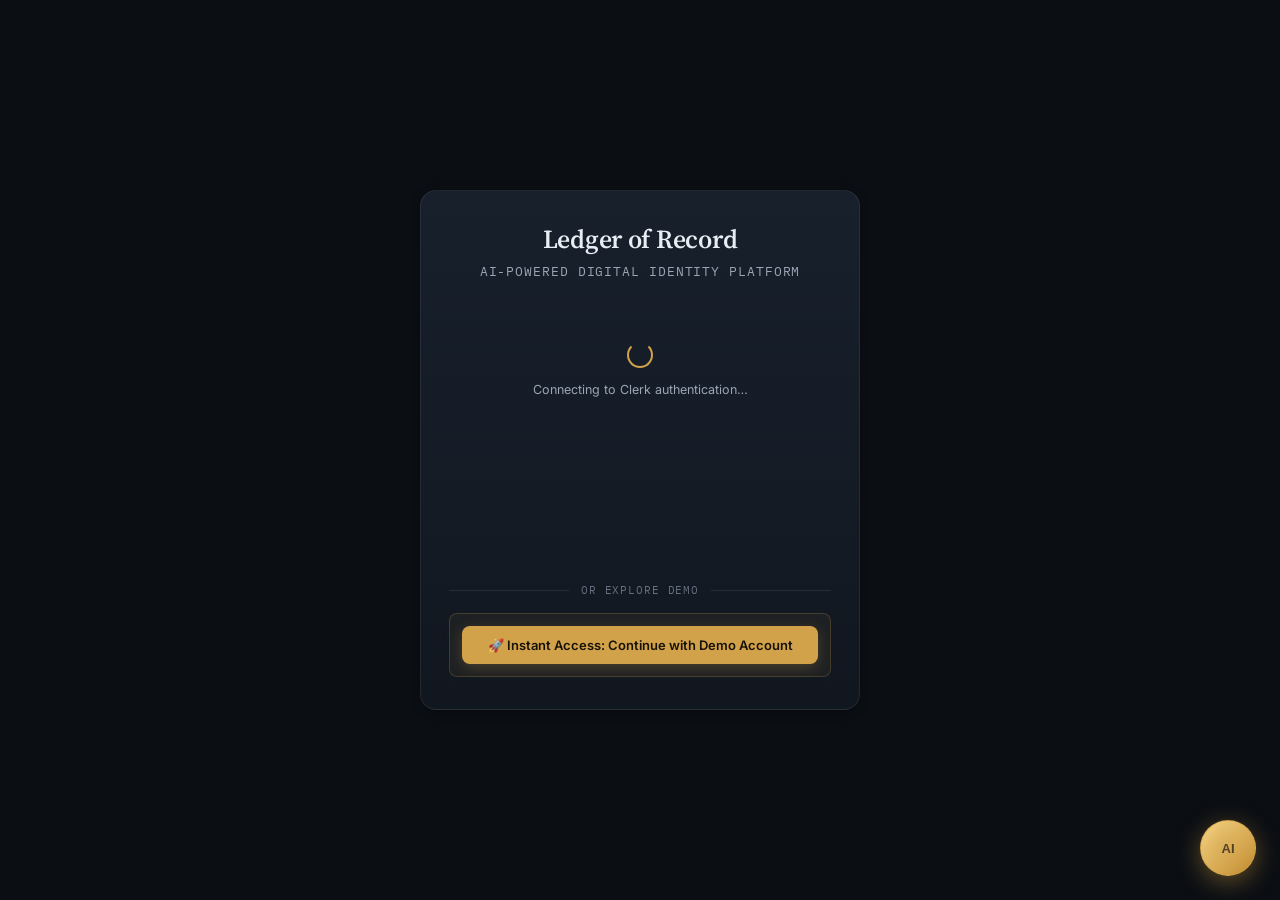
==== commit 7635be01: "fix: Center Clerk authentication form and remove loading spinner upon mount" ====
--- a/frontend/index.html
+++ b/frontend/index.html
@@ -24,8 +24,8 @@
     <div class="masthead-sub" style="margin-bottom:20px; font-size:13px; color:var(--text-secondary);">AI-Powered Digital Identity Platform</div>
 
     <!-- Primary Authentication: Clerk First -->
-    <div id="clerk-sign-in" style="min-height:260px; width:100%; display:flex; align-items:center; justify-content:center;">
-      <div id="clerk-loading-indicator" style="display:flex; flex-direction:column; align-items:center; justify-content:center; gap:12px; padding:30px 10px; color:var(--text-secondary); text-align:center;">
+    <div id="clerk-sign-in" style="min-height:260px; width:100%;">
+      <div id="clerk-loading-indicator" style="display:flex; flex-direction:column; align-items:center; justify-content:center; gap:12px; padding:40px 10px; color:var(--text-secondary); text-align:center;">
         <div style="width:26px; height:26px; border:2.5px solid var(--accent); border-top-color:transparent; border-radius:50%; animation:spin 0.8s linear infinite;"></div>
         <div style="font-size:12.5px; font-family:var(--font-sans); color:var(--text-secondary);">Connecting to Clerk authentication…</div>
       </div>
@@ -1250,7 +1250,7 @@
 });
 </script>
 
-<script src="app.js?v=2026_clerk_fast_v10"></script>
+<script src="app.js?v=2026_clerk_fast_v11"></script>
 
 
 </body>
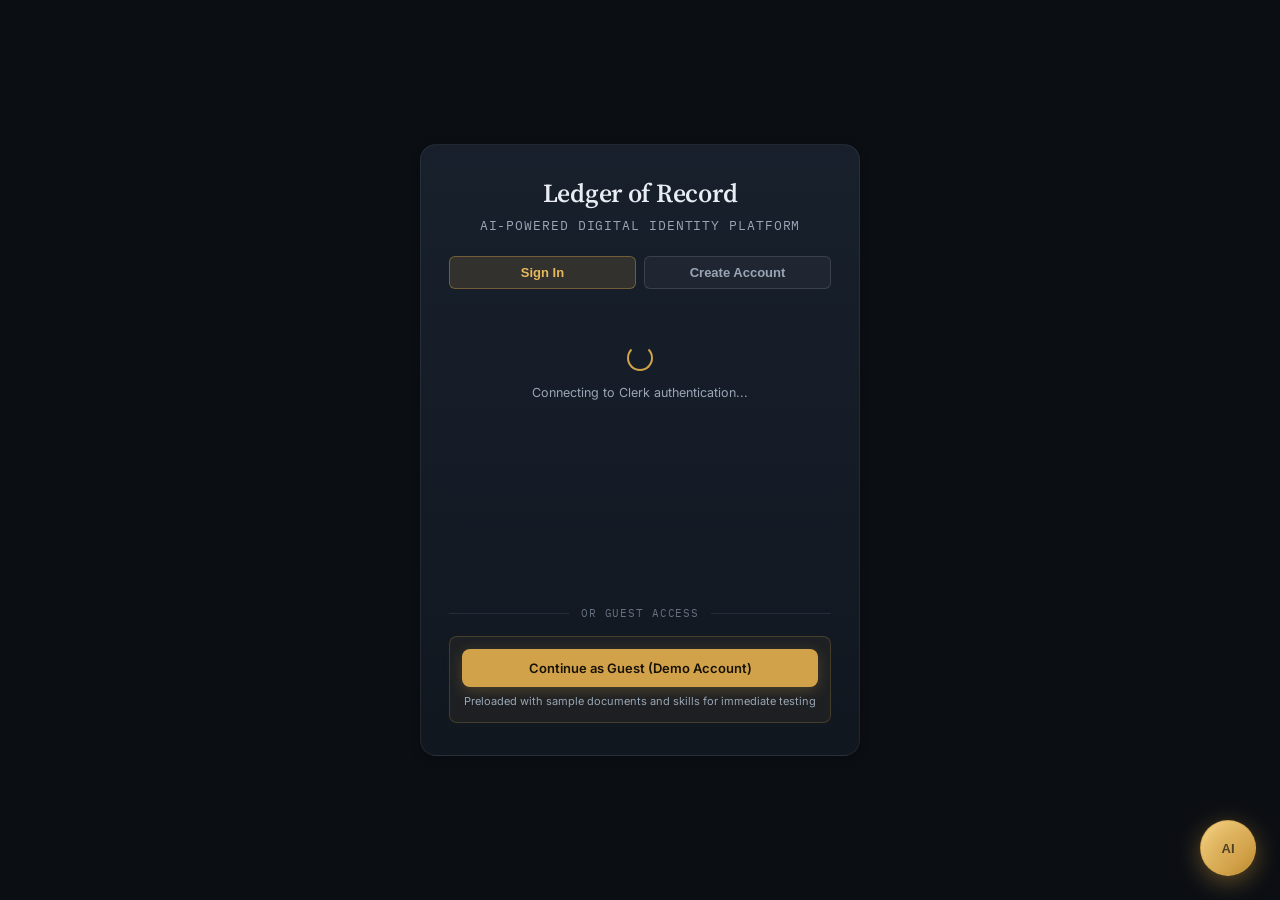
==== commit 9e060a60: "feat: implement airtight multi-user data isolation and private digital archives" ====
--- a/frontend/index.html
+++ b/frontend/index.html
@@ -23,24 +23,31 @@
     <h1 class="masthead-title" style="font-size:26px; margin:0 0 6px;">Ledger <span class="accent">of Record</span></h1>
     <div class="masthead-sub" style="margin-bottom:20px; font-size:13px; color:var(--text-secondary);">AI-Powered Digital Identity Platform</div>
 
-    <!-- Primary Authentication: Clerk First -->
-    <div id="clerk-sign-in" style="min-height:260px; width:100%;">
+    <!-- Mode switcher between Sign In and Sign Up -->
+    <div class="auth-mode-switch" id="auth-mode-switch" style="display:flex;gap:8px;margin-bottom:16px;">
+      <button type="button" id="auth-mode-signin" class="btn-subtle active" style="flex:1;padding:8px 12px;font-size:13px;font-weight:600;background:rgba(210,162,74,0.15);border:1px solid rgba(210,162,74,0.4);color:var(--accent-strong);border-radius:6px;cursor:pointer;">Sign In</button>
+      <button type="button" id="auth-mode-signup" class="btn-subtle" style="flex:1;padding:8px 12px;font-size:13px;font-weight:600;background:rgba(255,255,255,0.04);border:1px solid rgba(255,255,255,0.12);color:var(--text-secondary);border-radius:6px;cursor:pointer;">Create Account</button>
+    </div>
+
+    <!-- Primary Authentication: Clerk Container -->
+    <div id="clerk-sign-in" style="min-height:280px; width:100%;">
       <div id="clerk-loading-indicator" style="display:flex; flex-direction:column; align-items:center; justify-content:center; gap:12px; padding:40px 10px; color:var(--text-secondary); text-align:center;">
         <div style="width:26px; height:26px; border:2.5px solid var(--accent); border-top-color:transparent; border-radius:50%; animation:spin 0.8s linear infinite;"></div>
-        <div style="font-size:12.5px; font-family:var(--font-sans); color:var(--text-secondary);">Connecting to Clerk authentication…</div>
+        <div style="font-size:12.5px; font-family:var(--font-sans); color:var(--text-secondary);">Connecting to Clerk authentication...</div>
       </div>
     </div>
     <div id="auth-setup-hint" class="auth-setup-hint" style="display:none;">
-      Clerk isn't configured yet on the server. Add <code>CLERK_PUBLISHABLE_KEY</code> and
+      Clerk is not configured yet on the server. Add <code>CLERK_PUBLISHABLE_KEY</code> and
       <code>CLERK_SECRET_KEY</code> to your <code>.env</code> file, restart the server, and reload this page.
     </div>
 
-    <!-- Secondary Option: Demo Account at Bottom -->
-    <div class="demo-auth-divider" style="margin:20px 0 14px;"><span>OR EXPLORE DEMO</span></div>
-    <div class="demo-auth-box" style="padding:12px; background:rgba(210,162,74,0.06); border:1px solid rgba(210,162,74,0.22); border-radius:8px;">
-      <button id="demo-login-btn" class="primary demo-btn" style="width:100%; padding:10px; font-size:13px;">
-        🚀 Instant Access: Continue with Demo Account
+    <!-- Secondary Option: Guest / Demo Account -->
+    <div class="demo-auth-divider" style="margin:20px 0 14px;"><span>OR GUEST ACCESS</span></div>
+    <div class="demo-auth-box" style="padding:12px; background:rgba(210,162,74,0.06); border:1px solid rgba(210,162,74,0.22); border-radius:8px; text-align:center;">
+      <button id="demo-login-btn" class="primary demo-btn" style="width:100%; padding:10px; font-size:13px; font-weight:600; cursor:pointer;">
+        Continue as Guest (Demo Account)
       </button>
+      <div style="font-size:11px; color:var(--text-secondary); margin-top:6px;">Preloaded with sample documents and skills for immediate testing</div>
     </div>
   </div>
 </div>
@@ -57,8 +64,9 @@
       <button class="sidebar-toggle" id="sidebar-toggle" aria-label="Toggle sidebar">Menu</button>
     </div>
     <div class="sidebar-user" id="sidebar-user">
+      <div id="clerk-user-button-sidebar" style="display:none;margin-right:8px;"></div>
       <img id="sidebar-avatar" class="sidebar-avatar" src="" alt="" />
-      <div style="flex:1;min-width:0;">
+      <div style="flex:1;min-width:0;" id="sidebar-user-details">
         <div style="display:flex;align-items:center;gap:6px;">
           <div id="sidebar-name" class="sidebar-name">—</div>
           <span id="sidebar-demo-badge" class="pill-demo" style="display:none;">DEMO</span>
@@ -129,8 +137,9 @@
         </button>
         <button class="icon-btn" id="theme-toggle" aria-label="Toggle theme" title="Toggle theme">Theme</button>
         <button class="icon-btn" aria-label="Notifications">Alerts</button>
-        <button id="switch-to-clerk-btn" class="icon-btn" title="Sign out of demo and show Clerk authentication" style="display:none;background:rgba(210,162,74,0.18);border:1px solid rgba(210,162,74,0.4);color:var(--accent-strong);font-weight:700;font-size:12px;padding:4px 10px;border-radius:6px;cursor:pointer;">🔑 Sign In with Clerk</button>
+        <button id="switch-to-clerk-btn" class="icon-btn" title="Sign out of demo and show Clerk authentication" style="display:none;background:rgba(210,162,74,0.18);border:1px solid rgba(210,162,74,0.4);color:var(--accent-strong);font-weight:700;font-size:12px;padding:4px 10px;border-radius:6px;cursor:pointer;">Sign In with Clerk</button>
         <div class="user-mini" id="topbar-user">
+          <div id="clerk-user-button-topbar" style="display:none;margin-right:6px;"></div>
           <img id="topbar-avatar" src="" alt="" />
           <span id="topbar-name"></span>
           <span id="topbar-demo-badge" class="pill-demo" style="display:none;">DEMO</span>
@@ -1250,7 +1259,7 @@
 });
 </script>
 
-<script src="app.js?v=2026_clerk_fast_v11"></script>
+<script src="app.js?v=2026_clerk_rebuild_v1"></script>
 
 
 </body>
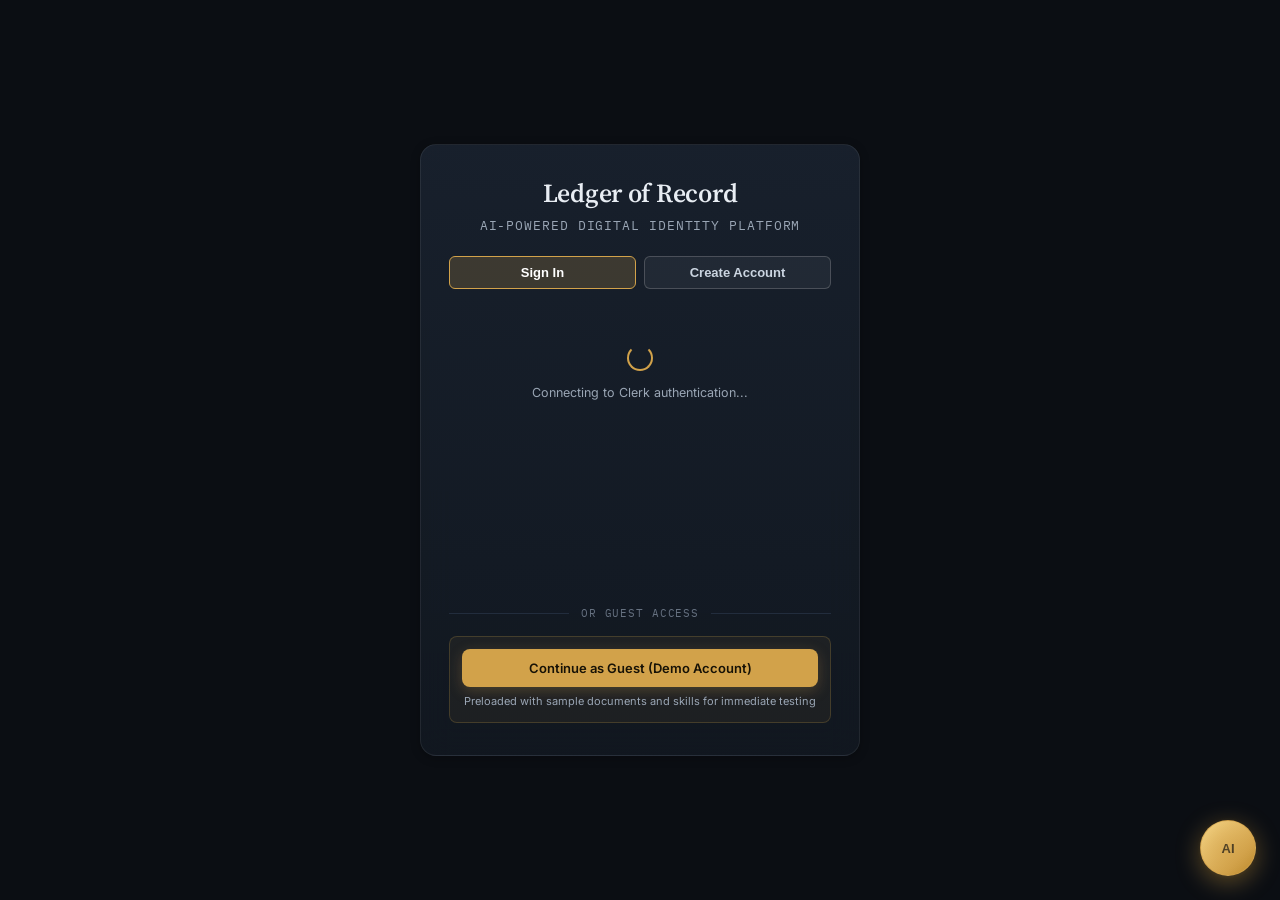
==== commit 8411054f: "style: enhance Clerk authentication typography, high-contrast input borders, and visible dark mode t" ====
--- a/frontend/index.html
+++ b/frontend/index.html
@@ -6,7 +6,7 @@
 <meta name="description" content="Ledger — AI-Powered Digital Identity Intelligence Platform" />
 <meta name="theme-color" content="#0B0E13" />
 <title>Ledger — Digital Identity Intelligence</title>
-<link rel="stylesheet" href="style.css?v=2026_demo_account_v1" />
+<link rel="stylesheet" href="style.css?v=2026_clerk_contrast_v1" />
 
 
 <link rel="preconnect" href="https://fonts.googleapis.com">
@@ -64,7 +64,6 @@
       <button class="sidebar-toggle" id="sidebar-toggle" aria-label="Toggle sidebar">Menu</button>
     </div>
     <div class="sidebar-user" id="sidebar-user">
-      <div id="clerk-user-button-sidebar" style="display:none;margin-right:8px;"></div>
       <img id="sidebar-avatar" class="sidebar-avatar" src="" alt="" />
       <div style="flex:1;min-width:0;" id="sidebar-user-details">
         <div style="display:flex;align-items:center;gap:6px;">
@@ -139,7 +138,6 @@
         <button class="icon-btn" aria-label="Notifications">Alerts</button>
         <button id="switch-to-clerk-btn" class="icon-btn" title="Sign out of demo and show Clerk authentication" style="display:none;background:rgba(210,162,74,0.18);border:1px solid rgba(210,162,74,0.4);color:var(--accent-strong);font-weight:700;font-size:12px;padding:4px 10px;border-radius:6px;cursor:pointer;">Sign In with Clerk</button>
         <div class="user-mini" id="topbar-user">
-          <div id="clerk-user-button-topbar" style="display:none;margin-right:6px;"></div>
           <img id="topbar-avatar" src="" alt="" />
           <span id="topbar-name"></span>
           <span id="topbar-demo-badge" class="pill-demo" style="display:none;">DEMO</span>
@@ -1259,7 +1257,7 @@
 });
 </script>
 
-<script src="app.js?v=2026_clerk_rebuild_v1"></script>
+<script src="app.js?v=2026_clerk_contrast_v1"></script>
 
 
 </body>
--- a/frontend/style.css
+++ b/frontend/style.css
@@ -1054,6 +1054,232 @@
   font-weight: 500;
 }
 
+/* ---------- High-Contrast Clerk Authentication Theme & Inputs ---------- */
+#clerk-sign-in {
+  width: 100%;
+}
+
+#auth-mode-switch button {
+  transition: all 0.15s ease !important;
+}
+
+#auth-mode-switch .btn-subtle.active,
+#auth-mode-switch #auth-mode-signin.active,
+#auth-mode-switch #auth-mode-signup.active {
+  background: rgba(210, 162, 74, 0.2) !important;
+  border: 1.5px solid #d2a24a !important;
+  color: #ffffff !important;
+  font-weight: 700 !important;
+}
+
+#auth-mode-switch .btn-subtle:not(.active) {
+  background: rgba(255, 255, 255, 0.05) !important;
+  border: 1px solid rgba(255, 255, 255, 0.18) !important;
+  color: #cbd5e1 !important;
+  font-weight: 600 !important;
+}
+
+#auth-mode-switch .btn-subtle:not(.active):hover {
+  background: rgba(255, 255, 255, 0.1) !important;
+  color: #ffffff !important;
+}
+
+#clerk-sign-in .cl-card {
+  background: transparent !important;
+  box-shadow: none !important;
+  border: none !important;
+  padding: 0 !important;
+}
+
+#clerk-sign-in .cl-headerTitle,
+#clerk-sign-in h1 {
+  color: #ffffff !important;
+  font-size: 20px !important;
+  font-weight: 700 !important;
+  letter-spacing: -0.01em !important;
+}
+
+#clerk-sign-in .cl-headerSubtitle,
+#clerk-sign-in p.cl-headerSubtitle,
+#clerk-sign-in .cl-headerSubtitle[data-color="secondary"] {
+  color: #cbd5e1 !important;
+  font-size: 13px !important;
+  margin-top: 4px !important;
+}
+
+/* Social Login Buttons (GitHub / Google) */
+#clerk-sign-in .cl-socialButtonsBlockButton {
+  background: rgba(255, 255, 255, 0.07) !important;
+  border: 1.5px solid rgba(255, 255, 255, 0.22) !important;
+  border-radius: 8px !important;
+  color: #ffffff !important;
+  padding: 11px 14px !important;
+  transition: all 0.15s ease !important;
+}
+
+#clerk-sign-in .cl-socialButtonsBlockButton:hover {
+  background: rgba(210, 162, 74, 0.15) !important;
+  border-color: rgba(210, 162, 74, 0.6) !important;
+  color: #ffffff !important;
+}
+
+#clerk-sign-in .cl-socialButtonsBlockButtonText {
+  color: #ffffff !important;
+  font-weight: 600 !important;
+  font-size: 13.5px !important;
+}
+
+#clerk-sign-in .cl-socialButtonsProviderIcon__github {
+  filter: invert(1) brightness(2) !important;
+}
+
+/* Divider (or) */
+#clerk-sign-in .cl-dividerLine {
+  background: rgba(255, 255, 255, 0.2) !important;
+  height: 1px !important;
+}
+
+#clerk-sign-in .cl-dividerText {
+  color: #cbd5e1 !important;
+  font-size: 12px !important;
+  font-weight: 700 !important;
+  text-transform: uppercase !important;
+  letter-spacing: 0.08em !important;
+}
+
+/* Form Labels - Distinct and Readable */
+#clerk-sign-in .cl-formFieldLabel,
+#clerk-sign-in label {
+  color: #f1f5f9 !important;
+  font-weight: 600 !important;
+  font-size: 13.5px !important;
+  margin-bottom: 7px !important;
+  display: block !important;
+  text-align: left !important;
+}
+
+/* Form Inputs - High Contrast & Clearly Defined Borders */
+#clerk-sign-in .cl-formFieldInput,
+#clerk-sign-in .cl-input,
+#clerk-sign-in input[type="text"],
+#clerk-sign-in input[type="email"],
+#clerk-sign-in input[type="password"],
+#clerk-sign-in input {
+  background-color: #0f1724 !important;
+  border: 1.5px solid rgba(210, 162, 74, 0.65) !important;
+  border-radius: 8px !important;
+  color: #ffffff !important;
+  font-size: 14px !important;
+  padding: 12px 14px !important;
+  outline: none !important;
+  box-shadow: inset 0 1px 3px rgba(0, 0, 0, 0.5), 0 1px 2px rgba(0, 0, 0, 0.2) !important;
+  transition: border-color 0.15s ease, box-shadow 0.15s ease, background-color 0.15s ease !important;
+  width: 100% !important;
+}
+
+#clerk-sign-in .cl-formFieldInputGroup {
+  border-radius: 8px !important;
+}
+
+#clerk-sign-in .cl-formFieldInput::placeholder,
+#clerk-sign-in .cl-input::placeholder,
+#clerk-sign-in input::placeholder {
+  color: #94a3b8 !important;
+  font-size: 13.5px !important;
+}
+
+#clerk-sign-in .cl-formFieldInput:focus,
+#clerk-sign-in .cl-input:focus,
+#clerk-sign-in input:focus {
+  border-color: #f0c878 !important;
+  box-shadow: 0 0 0 3px rgba(210, 162, 74, 0.35), inset 0 1px 3px rgba(0, 0, 0, 0.5) !important;
+  background-color: #121c2c !important;
+}
+
+/* Show / Hide Password button */
+#clerk-sign-in .cl-formFieldInputShowPasswordButton {
+  color: #cbd5e1 !important;
+}
+
+#clerk-sign-in .cl-formFieldInputShowPasswordButton:hover {
+  color: #f0c878 !important;
+}
+
+#clerk-sign-in .cl-formFieldInputShowPasswordIcon {
+  fill: currentColor !important;
+}
+
+/* Submit Button */
+#clerk-sign-in .cl-formButtonPrimary {
+  background: linear-gradient(135deg, #d2a24a 0%, #b88628 100%) !important;
+  color: #0b0e13 !important;
+  font-weight: 700 !important;
+  font-size: 14px !important;
+  border-radius: 8px !important;
+  border: none !important;
+  padding: 12px 18px !important;
+  box-shadow: 0 4px 14px rgba(210, 162, 74, 0.3) !important;
+  cursor: pointer !important;
+  transition: transform 0.15s ease, box-shadow 0.15s ease !important;
+}
+
+#clerk-sign-in .cl-formButtonPrimary:hover {
+  transform: translateY(-1px) !important;
+  box-shadow: 0 6px 18px rgba(210, 162, 74, 0.45) !important;
+}
+
+#clerk-sign-in .cl-formButtonPrimary:active {
+  transform: translateY(0) !important;
+}
+
+/* Footer Links & Text */
+#clerk-sign-in .cl-footerActionText {
+  color: #94a3b8 !important;
+  font-size: 13px !important;
+}
+
+#clerk-sign-in .cl-footerActionLink {
+  color: #d2a24a !important;
+  font-weight: 600 !important;
+  text-decoration: underline !important;
+  transition: color 0.15s ease !important;
+}
+
+#clerk-sign-in .cl-footerActionLink:hover {
+  color: #f0c878 !important;
+}
+
+/* OTP Code inputs */
+#clerk-sign-in .cl-otpCodeFieldInput {
+  background-color: #0f1724 !important;
+  border: 1.5px solid rgba(210, 162, 74, 0.65) !important;
+  border-radius: 8px !important;
+  color: #ffffff !important;
+  font-size: 18px !important;
+}
+
+#clerk-sign-in .cl-otpCodeFieldInput:focus {
+  border-color: #f0c878 !important;
+  box-shadow: 0 0 0 3px rgba(210, 162, 74, 0.35) !important;
+}
+
+/* Identity preview and alternative links */
+#clerk-sign-in .cl-identityPreviewText {
+  color: #ffffff !important;
+  font-weight: 600 !important;
+}
+
+#clerk-sign-in .cl-identityPreviewEditButton {
+  color: #d2a24a !important;
+}
+
+#clerk-sign-in .cl-formFieldErrorText,
+#clerk-sign-in .cl-alertText {
+  color: #f87171 !important;
+  font-size: 12px !important;
+  margin-top: 4px !important;
+}
+
 .pill-demo {
   display: inline-flex;
   align-items: center;
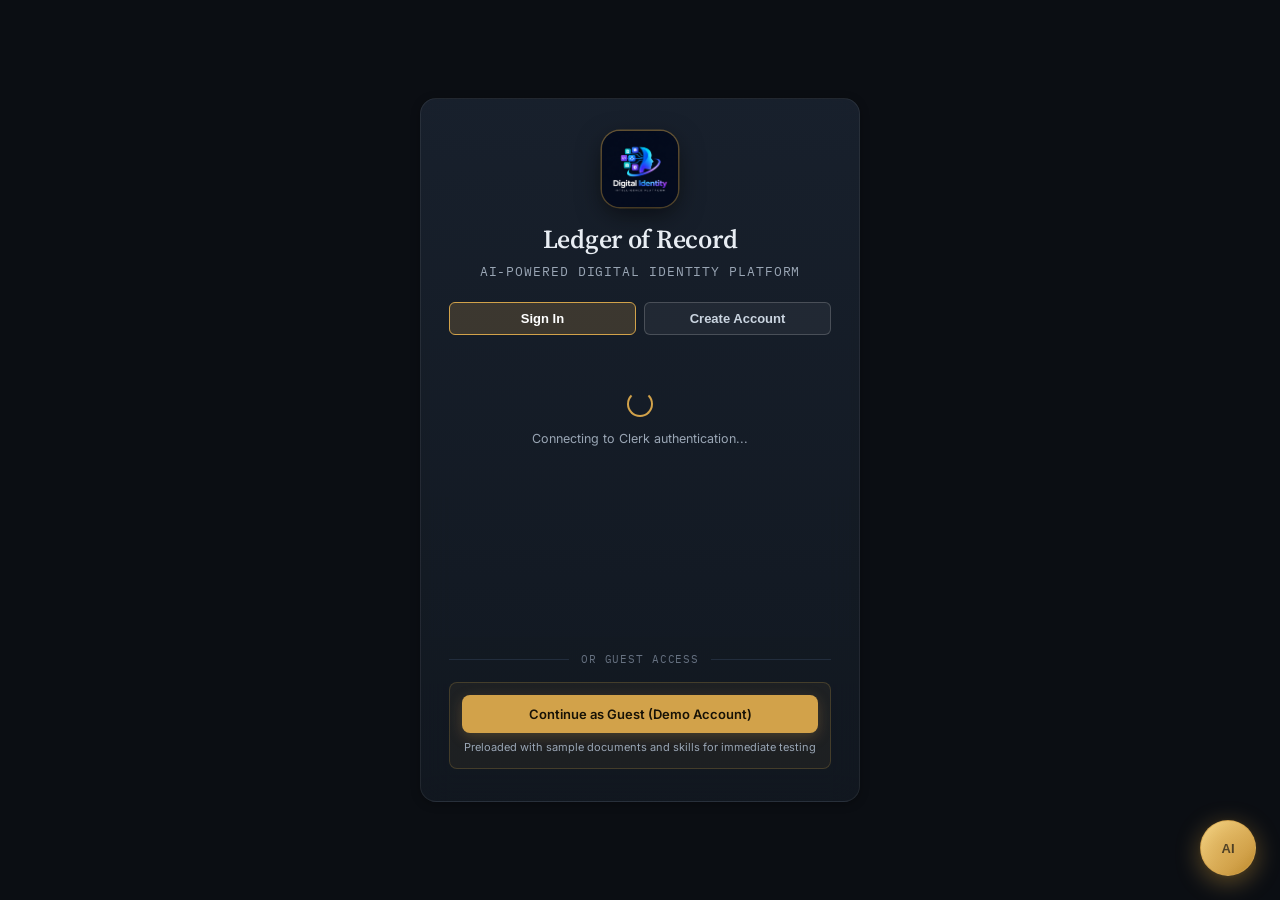
==== commit fd877b8e: "feat: integrate official application logo into favicon, auth gate, sidebar, and masthead" ====
--- a/frontend/index.html
+++ b/frontend/index.html
@@ -6,7 +6,9 @@
 <meta name="description" content="Ledger — AI-Powered Digital Identity Intelligence Platform" />
 <meta name="theme-color" content="#0B0E13" />
 <title>Ledger — Digital Identity Intelligence</title>
-<link rel="stylesheet" href="style.css?v=2026_clerk_contrast_v1" />
+<link rel="icon" type="image/png" href="logo.png" />
+<link rel="apple-touch-icon" href="logo.png" />
+<link rel="stylesheet" href="style.css?v=2026_logo_v1" />
 
 
 <link rel="preconnect" href="https://fonts.googleapis.com">
@@ -20,6 +22,9 @@
 <!-- Auth gate: shown by default until session is verified -->
 <div id="auth-gate" class="auth-gate">
   <div class="auth-card" style="max-width:440px; width:100%; padding:32px 28px;">
+    <div style="display:flex; justify-content:center; margin-bottom:16px;">
+      <img src="logo.png" alt="Digital Identity Logo" style="width:76px; height:76px; border-radius:18px; object-fit:cover; box-shadow: 0 8px 24px rgba(0, 0, 0, 0.5), 0 0 0 1.5px rgba(210, 162, 74, 0.45);" />
+    </div>
     <h1 class="masthead-title" style="font-size:26px; margin:0 0 6px;">Ledger <span class="accent">of Record</span></h1>
     <div class="masthead-sub" style="margin-bottom:20px; font-size:13px; color:var(--text-secondary);">AI-Powered Digital Identity Platform</div>
 
@@ -56,7 +61,7 @@
 <div class="app-shell" id="app-shell" style="display:none;">
   <aside class="sidebar">
     <div class="sidebar-brand">
-      <div class="logo">L</div>
+      <img src="logo.png" alt="Ledger Logo" class="logo" />
       <div>
         <div class="brand-name">Ledger</div>
         <div class="brand-sub">AI Identity</div>
@@ -148,9 +153,12 @@
     </header>
 
   <header class="masthead">
-    <div>
-      <h1 class="masthead-title">Ledger <span class="accent">of Record</span></h1>
-      <div class="masthead-sub">AI Digital Identity System — one archive, every credential connected</div>
+    <div style="display:flex; align-items:center; gap:16px;">
+      <img src="logo.png" alt="Digital Identity Logo" style="width:48px; height:48px; border-radius:12px; object-fit:cover; border:1.5px solid rgba(210, 162, 74, 0.4); box-shadow:0 4px 14px rgba(0,0,0,0.35); flex-shrink:0;" />
+      <div>
+        <h1 class="masthead-title">Ledger <span class="accent">of Record</span></h1>
+        <div class="masthead-sub">AI Digital Identity System — one archive, every credential connected</div>
+      </div>
     </div>
     <div class="header-right">
       <div class="record-count"><b id="doc-total">0</b>documents on file</div>
--- a/frontend/style.css
+++ b/frontend/style.css
@@ -169,11 +169,12 @@
   z-index: 40;
 }
 .sidebar-brand { display: flex; align-items: center; gap: 10px; padding: 2px 8px; }
-.sidebar-brand .logo {
-  width: 34px; height: 34px; border-radius: 9px; flex-shrink: 0;
-  background: linear-gradient(135deg, var(--accent-strong), var(--accent));
-  color: #14100A; display: flex; align-items: center; justify-content: center;
-  font-weight: 700; font-size: 17px; font-family: var(--font-display);
+.sidebar-brand .logo,
+.sidebar-brand img.logo {
+  width: 36px; height: 36px; border-radius: 9px; flex-shrink: 0;
+  object-fit: cover;
+  border: 1px solid rgba(210, 162, 74, 0.4);
+  box-shadow: 0 2px 8px rgba(0, 0, 0, 0.3);
 }
 .brand-name { font-weight: 650; font-size: 15px; }
 .brand-sub { font-size: 10.5px; color: var(--text-muted); font-family: var(--font-mono); letter-spacing: 0.06em; text-transform: uppercase; }
@@ -983,8 +984,8 @@
 }
 
 /* ---------- Auth ---------- */
-.auth-gate { position: fixed; inset: 0; z-index: 100; display: flex; align-items: center; justify-content: center; background: var(--background); padding: 20px; }
-.auth-card { max-width: 430px; width: 100%; padding: 38px 36px; text-align: center; border-radius: var(--radius-lg); }
+.auth-gate { position: fixed; inset: 0; z-index: 100; display: flex; align-items: center; justify-content: center; background: var(--background); padding: 24px 16px; overflow-y: auto; }
+.auth-card { max-width: 440px; width: 100%; margin: auto; padding: 32px 28px; text-align: center; border-radius: var(--radius-lg); }
 .auth-setup-hint { margin-top: 16px; padding: 13px 15px; border: 1px dashed var(--border-hover); border-radius: 8px; font-family: var(--font-mono); font-size: 11.5px; line-height: 1.6; color: var(--text-secondary); text-align: left; }
 .auth-setup-hint code { color: var(--accent-strong); }
 .auth-loading { font-family: var(--font-mono); font-size: 12px; color: var(--text-muted); padding: 18px 0; }
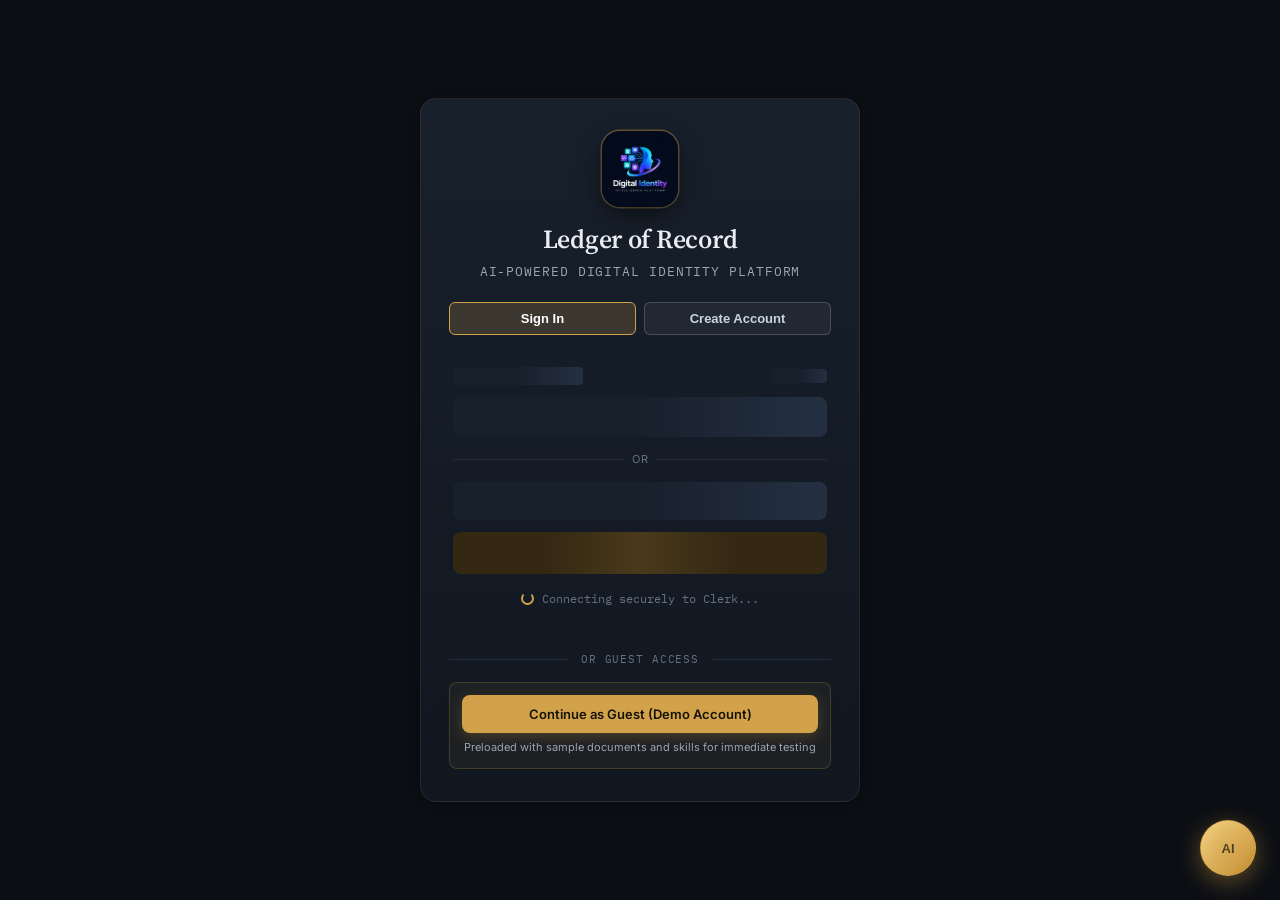
==== commit 6c96a5f1: "perf: optimize Clerk authentication loading speed with preconnections, parallel boot, and bug fix" ====
--- a/frontend/index.html
+++ b/frontend/index.html
@@ -12,11 +12,39 @@
 
 
 <link rel="preconnect" href="https://fonts.googleapis.com">
-
 <link href="https://fonts.googleapis.com/css2?family=Source+Serif+4:ital,wght@0,500;0,600;1,500&family=Inter:wght@400;500;600&family=IBM+Plex+Mono:wght@400;500&display=swap" rel="stylesheet">
-<script async crossorigin="anonymous" id="clerk-script" data-clerk-publishable-key="pk_test_c2hhcmluZy1yYWNlci01NzE1LmNsZXJrLmFjY291bnRzLmRldiQ" src="https://sharing-racer-5715.clerk.accounts.dev/npm/@clerk/clerk-js@5/dist/clerk.browser.js"></script>
+
+<!-- High-Speed Preconnections & Preload for Clerk Authentication -->
+<link rel="preconnect" href="https://sharing-racer-5715.clerk.accounts.dev" crossorigin />
+<link rel="dns-prefetch" href="https://sharing-racer-5715.clerk.accounts.dev" />
+<link rel="preconnect" href="https://clerk.accounts.dev" crossorigin />
+<link rel="dns-prefetch" href="https://clerk.accounts.dev" />
+<link rel="preconnect" href="https://img.clerk.com" crossorigin />
+<link rel="dns-prefetch" href="https://img.clerk.com" />
+<link rel="preload" as="script" href="https://sharing-racer-5715.clerk.accounts.dev/npm/@clerk/clerk-js@5/dist/clerk.browser.js" crossorigin="anonymous" />
+
+<!-- Early Clerk Bootstrapper: runs in parallel with HTML streaming -->
+<script>
+  window.CLERK_PUBLISHABLE_KEY = "pk_test_c2hhcmluZy1yYWNlci01NzE1LmNsZXJrLmFjY291bnRzLmRldiQ";
+  function __earlyClerkBoot() {
+    try {
+      if (window.Clerk && !window.Clerk.loaded && !window._clerkBootStarted) {
+        window._clerkBootStarted = true;
+        window._clerkLoadPromise = window.Clerk.load({
+          publishableKey: window.CLERK_PUBLISHABLE_KEY
+        }).catch(function(e) { console.warn("Clerk early boot notice:", e); });
+      }
+    } catch(err) {}
+  }
+</script>
+<script async crossorigin="anonymous" id="clerk-script" 
+  data-clerk-publishable-key="pk_test_c2hhcmluZy1yYWNlci01NzE1LmNsZXJrLmFjY291bnRzLmRldiQ" 
+  src="https://sharing-racer-5715.clerk.accounts.dev/npm/@clerk/clerk-js@5/dist/clerk.browser.js"
+  onload="__earlyClerkBoot()">
+</script>
 </head>
 <body>
+<div id="toast-container" class="toast-container"></div>
 <a href="#page-title" class="skip-link" style="position:absolute;left:-9999px;top:auto;width:1px;height:1px;overflow:hidden;">Skip to content</a>
 
 <!-- Auth gate: shown by default until session is verified -->
@@ -36,9 +64,23 @@
 
     <!-- Primary Authentication: Clerk Container -->
     <div id="clerk-sign-in" style="min-height:280px; width:100%;">
-      <div id="clerk-loading-indicator" style="display:flex; flex-direction:column; align-items:center; justify-content:center; gap:12px; padding:40px 10px; color:var(--text-secondary); text-align:center;">
-        <div style="width:26px; height:26px; border:2.5px solid var(--accent); border-top-color:transparent; border-radius:50%; animation:spin 0.8s linear infinite;"></div>
-        <div style="font-size:12.5px; font-family:var(--font-sans); color:var(--text-secondary);">Connecting to Clerk authentication...</div>
+      <div id="clerk-loading-indicator" style="display:flex; flex-direction:column; gap:12px; padding:16px 4px; width:100%;">
+        <div style="display:flex; justify-content:space-between; align-items:center;">
+          <div class="skeleton-line" style="width:130px; height:18px;"></div>
+          <div class="skeleton-line" style="width:55px; height:14px;"></div>
+        </div>
+        <div class="skeleton-line" style="width:100%; height:40px; border-radius:8px;"></div>
+        <div style="display:flex; align-items:center; gap:8px; margin:2px 0;">
+          <div style="flex:1; height:1px; background:rgba(255,255,255,0.08);"></div>
+          <div style="font-size:11px; color:var(--text-muted); text-transform:uppercase; letter-spacing:0.06em;">or</div>
+          <div style="flex:1; height:1px; background:rgba(255,255,255,0.08);"></div>
+        </div>
+        <div class="skeleton-line" style="width:100%; height:38px; border-radius:8px;"></div>
+        <div class="skeleton-line" style="width:100%; height:42px; border-radius:8px; background:linear-gradient(90deg, #342813 25%, #4a3a1b 50%, #342813 75%);"></div>
+        <div style="display:flex; align-items:center; justify-content:center; gap:8px; margin-top:4px;">
+          <div style="width:13px; height:13px; border:2px solid var(--accent); border-top-color:transparent; border-radius:50%; animation:spin 0.7s linear infinite;"></div>
+          <div style="font-size:11.5px; color:var(--text-muted); font-family:var(--font-mono);">Connecting securely to Clerk...</div>
+        </div>
       </div>
     </div>
     <div id="auth-setup-hint" class="auth-setup-hint" style="display:none;">
@@ -140,7 +182,24 @@
           ⟳ Reload Sample Data
         </button>
         <button class="icon-btn" id="theme-toggle" aria-label="Toggle theme" title="Toggle theme">Theme</button>
-        <button class="icon-btn" aria-label="Notifications">Alerts</button>
+        <div class="alerts-btn-wrapper">
+          <button class="icon-btn" id="alerts-toggle-btn" aria-label="Notifications" title="Activity Notifications & Alerts">
+            <span>🔔</span> Alerts
+            <span id="alerts-badge" class="alerts-badge" style="display:none;">0</span>
+          </button>
+          <div id="notification-center" class="notification-center" style="display:none;">
+            <div class="nc-header">
+              <div class="nc-title"><span style="margin-right:6px;">🔔</span> Activity Notifications</div>
+              <div class="nc-actions">
+                <button type="button" id="nc-clear-btn" class="nc-btn-subtle" title="Clear all alerts">Clear All</button>
+                <button type="button" id="nc-close-btn" class="nc-btn-close" aria-label="Close notification panel">✕</button>
+              </div>
+            </div>
+            <div class="nc-body" id="nc-list">
+              <div class="nc-empty"><span style="font-size:24px;display:block;margin-bottom:6px;">📭</span>No notifications yet</div>
+            </div>
+          </div>
+        </div>
         <button id="switch-to-clerk-btn" class="icon-btn" title="Sign out of demo and show Clerk authentication" style="display:none;background:rgba(210,162,74,0.18);border:1px solid rgba(210,162,74,0.4);color:var(--accent-strong);font-weight:700;font-size:12px;padding:4px 10px;border-radius:6px;cursor:pointer;">Sign In with Clerk</button>
         <div class="user-mini" id="topbar-user">
           <img id="topbar-avatar" src="" alt="" />
@@ -498,6 +557,7 @@
       <div class="hackathon-header-top">
         <div class="header-badge-title">
           <span class="live-indicator"><span class="live-dot"></span>LIVE DATA</span>
+          <span class="mode-badge" style="background: rgba(16,185,129,0.15); color: #34d399; border: 1px solid rgba(16,185,129,0.3); font-weight: 600; text-transform: uppercase; letter-spacing: 0.5px;">Upcoming Only</span>
           <h2>Hackathon Finder</h2>
         </div>
         <div class="hackathon-meta">
@@ -505,7 +565,7 @@
           <button class="primary" id="hackathon-refresh-btn"><span class="refresh-spinner" id="hackathon-refresh-spinner" style="display:none;">(refresh)</span> Refresh</button>
         </div>
       </div>
-      <div class="hackathon-sub">Discover worldwide and virtual hackathons matched directly to your verified skills, projects, and credentials.</div>
+      <div class="hackathon-sub">Discover verified upcoming and active hackathons matched directly to your verified skills, projects, and credentials. Completed events are automatically filtered out.</div>
     </div>
 
     <!-- Featured Best Match Hero Card -->
--- a/frontend/style.css
+++ b/frontend/style.css
@@ -2475,3 +2475,364 @@
   color: var(--text-muted);
 }
 
+/* ==========================================================================
+   Comprehensive Notification & Alerts Center System
+   ========================================================================== */
+
+/* Alerts Topbar Button Badge */
+.alerts-btn-wrapper {
+  position: relative;
+  display: inline-flex;
+}
+
+.alerts-badge {
+  position: absolute;
+  top: -6px;
+  right: -6px;
+  min-width: 18px;
+  height: 18px;
+  padding: 0 5px;
+  border-radius: 9px;
+  background: #d2a24a;
+  color: #0b0e13;
+  font-size: 10.5px;
+  font-weight: 700;
+  display: flex;
+  align-items: center;
+  justify-content: center;
+  box-shadow: 0 0 10px rgba(210, 162, 74, 0.7);
+  animation: badgePulse 2s infinite ease-in-out;
+  pointer-events: none;
+}
+
+@keyframes badgePulse {
+  0%, 100% { transform: scale(1); }
+  50% { transform: scale(1.12); }
+}
+
+/* Floating Toast Container */
+.toast-container {
+  position: fixed;
+  top: 20px;
+  right: 20px;
+  z-index: 999999;
+  display: flex;
+  flex-direction: column;
+  gap: 12px;
+  pointer-events: none;
+  max-width: 400px;
+  width: calc(100vw - 36px);
+}
+
+/* Individual Toast */
+.ledger-toast {
+  pointer-events: auto;
+  position: relative;
+  display: flex;
+  align-items: flex-start;
+  gap: 12px;
+  padding: 14px 16px 16px 14px;
+  border-radius: 12px;
+  background: rgba(15, 21, 30, 0.96);
+  backdrop-filter: blur(20px);
+  -webkit-backdrop-filter: blur(20px);
+  border: 1px solid rgba(255, 255, 255, 0.12);
+  box-shadow: 0 14px 40px rgba(0, 0, 0, 0.65), 0 0 0 1px rgba(255, 255, 255, 0.05);
+  color: #f8fafc;
+  transform: translateX(120%);
+  opacity: 0;
+  transition: transform 0.35s cubic-bezier(0.16, 1, 0.3, 1), opacity 0.3s ease, margin 0.2s ease;
+  overflow: hidden;
+}
+
+.ledger-toast.toast-visible {
+  transform: translateX(0);
+  opacity: 1;
+}
+
+.ledger-toast.toast-hiding {
+  transform: translateX(120%);
+  opacity: 0;
+}
+
+/* Toast Variants */
+.ledger-toast.toast-success {
+  border-left: 4.5px solid #10b981;
+}
+.ledger-toast.toast-success .toast-icon-box {
+  background: rgba(16, 185, 129, 0.15);
+  color: #34d399;
+  border-color: rgba(16, 185, 129, 0.3);
+}
+
+.ledger-toast.toast-info {
+  border-left: 4.5px solid #38bdf8;
+}
+.ledger-toast.toast-info .toast-icon-box {
+  background: rgba(56, 189, 248, 0.15);
+  color: #38bdf8;
+  border-color: rgba(56, 189, 248, 0.3);
+}
+
+.ledger-toast.toast-warning {
+  border-left: 4.5px solid #f59e0b;
+}
+.ledger-toast.toast-warning .toast-icon-box {
+  background: rgba(245, 158, 11, 0.15);
+  color: #fbbf24;
+  border-color: rgba(245, 158, 11, 0.3);
+}
+
+.ledger-toast.toast-error {
+  border-left: 4.5px solid #ef4444;
+}
+.ledger-toast.toast-error .toast-icon-box {
+  background: rgba(239, 68, 68, 0.15);
+  color: #f87171;
+  border-color: rgba(239, 68, 68, 0.3);
+}
+
+.ledger-toast.toast-ai {
+  border-left: 4.5px solid #d2a24a;
+}
+.ledger-toast.toast-ai .toast-icon-box {
+  background: rgba(210, 162, 74, 0.18);
+  color: #f0c878;
+  border-color: rgba(210, 162, 74, 0.45);
+}
+
+.toast-icon-box {
+  width: 28px;
+  height: 28px;
+  border-radius: 8px;
+  display: flex;
+  align-items: center;
+  justify-content: center;
+  font-size: 14px;
+  font-weight: 700;
+  border: 1px solid transparent;
+  flex-shrink: 0;
+  margin-top: 1px;
+}
+
+.toast-content {
+  flex: 1;
+  min-width: 0;
+}
+
+.toast-title {
+  font-size: 13px;
+  font-weight: 700;
+  color: #ffffff;
+  margin-bottom: 3px;
+  letter-spacing: -0.01em;
+}
+
+.toast-msg {
+  font-size: 12.5px;
+  color: #cbd5e1;
+  line-height: 1.45;
+  word-break: break-word;
+}
+
+.toast-close {
+  background: transparent;
+  border: none;
+  color: #94a3b8;
+  font-size: 15px;
+  cursor: pointer;
+  padding: 0 4px;
+  line-height: 1;
+  border-radius: 4px;
+  transition: color 0.15s ease, background 0.15s ease;
+  margin-left: 4px;
+}
+
+.toast-close:hover {
+  color: #ffffff;
+  background: rgba(255, 255, 255, 0.1);
+}
+
+.toast-progress-bar {
+  position: absolute;
+  bottom: 0;
+  left: 0;
+  height: 3px;
+  background: linear-gradient(90deg, #d2a24a, #e0b45c);
+  width: 100%;
+  animation: toastProgress 4s linear forwards;
+}
+
+@keyframes toastProgress {
+  from { width: 100%; }
+  to { width: 0%; }
+}
+
+/* Notification Center Dropdown Panel */
+.notification-center {
+  position: absolute;
+  top: calc(100% + 10px);
+  right: 0;
+  width: 380px;
+  max-width: calc(100vw - 32px);
+  max-height: 520px;
+  background: rgba(13, 19, 27, 0.98);
+  backdrop-filter: blur(24px);
+  -webkit-backdrop-filter: blur(24px);
+  border: 1px solid rgba(210, 162, 74, 0.35);
+  border-radius: 14px;
+  box-shadow: 0 20px 50px rgba(0, 0, 0, 0.75), 0 0 0 1px rgba(255, 255, 255, 0.05);
+  z-index: 10000;
+  display: flex;
+  flex-direction: column;
+  overflow: hidden;
+  animation: ncSlideDown 0.25s cubic-bezier(0.16, 1, 0.3, 1);
+}
+
+@keyframes ncSlideDown {
+  from { opacity: 0; transform: translateY(-8px) scale(0.98); }
+  to { opacity: 1; transform: translateY(0) scale(1); }
+}
+
+.nc-header {
+  display: flex;
+  align-items: center;
+  justify-content: space-between;
+  padding: 14px 16px;
+  border-bottom: 1px solid rgba(255, 255, 255, 0.1);
+  background: rgba(255, 255, 255, 0.02);
+}
+
+.nc-title {
+  font-size: 13.5px;
+  font-weight: 700;
+  color: #f8fafc;
+  display: flex;
+  align-items: center;
+}
+
+.nc-actions {
+  display: flex;
+  align-items: center;
+  gap: 8px;
+}
+
+.nc-btn-subtle {
+  background: rgba(255, 255, 255, 0.06);
+  border: 1px solid rgba(255, 255, 255, 0.15);
+  color: #94a3b8;
+  font-size: 11.5px;
+  font-weight: 600;
+  padding: 4px 9px;
+  border-radius: 6px;
+  cursor: pointer;
+  transition: all 0.15s ease;
+}
+
+.nc-btn-subtle:hover {
+  background: rgba(210, 162, 74, 0.15);
+  border-color: rgba(210, 162, 74, 0.4);
+  color: #f0c878;
+}
+
+.nc-btn-close {
+  background: transparent;
+  border: none;
+  color: #94a3b8;
+  font-size: 15px;
+  cursor: pointer;
+  padding: 4px 6px;
+  border-radius: 4px;
+}
+
+.nc-btn-close:hover {
+  color: #ffffff;
+  background: rgba(255, 255, 255, 0.1);
+}
+
+.nc-body {
+  flex: 1;
+  overflow-y: auto;
+  padding: 8px;
+  display: flex;
+  flex-direction: column;
+  gap: 6px;
+  max-height: 420px;
+}
+
+.nc-body::-webkit-scrollbar {
+  width: 5px;
+}
+.nc-body::-webkit-scrollbar-thumb {
+  background: rgba(255, 255, 255, 0.2);
+  border-radius: 3px;
+}
+
+.nc-empty {
+  padding: 40px 20px;
+  text-align: center;
+  color: #64748b;
+  font-size: 13px;
+}
+
+.nc-item {
+  display: flex;
+  align-items: flex-start;
+  gap: 10px;
+  padding: 10px 12px;
+  border-radius: 8px;
+  background: rgba(255, 255, 255, 0.03);
+  border: 1px solid rgba(255, 255, 255, 0.06);
+  transition: background 0.15s ease;
+}
+
+.nc-item:hover {
+  background: rgba(255, 255, 255, 0.06);
+}
+
+.nc-item-icon {
+  width: 22px;
+  height: 22px;
+  border-radius: 6px;
+  display: flex;
+  align-items: center;
+  justify-content: center;
+  font-size: 11px;
+  font-weight: 700;
+  flex-shrink: 0;
+  margin-top: 1px;
+  background: rgba(210, 162, 74, 0.15);
+  color: #d2a24a;
+}
+
+.nc-item-content {
+  flex: 1;
+  min-width: 0;
+}
+
+.nc-item-header {
+  display: flex;
+  justify-content: space-between;
+  align-items: center;
+  margin-bottom: 2px;
+}
+
+.nc-item-title {
+  font-size: 12px;
+  font-weight: 700;
+  color: #f1f5f9;
+}
+
+.nc-item-time {
+  font-size: 10.5px;
+  color: #64748b;
+  font-family: var(--font-mono);
+}
+
+.nc-item-msg {
+  font-size: 12px;
+  color: #94a3b8;
+  line-height: 1.4;
+  word-break: break-word;
+}
+
